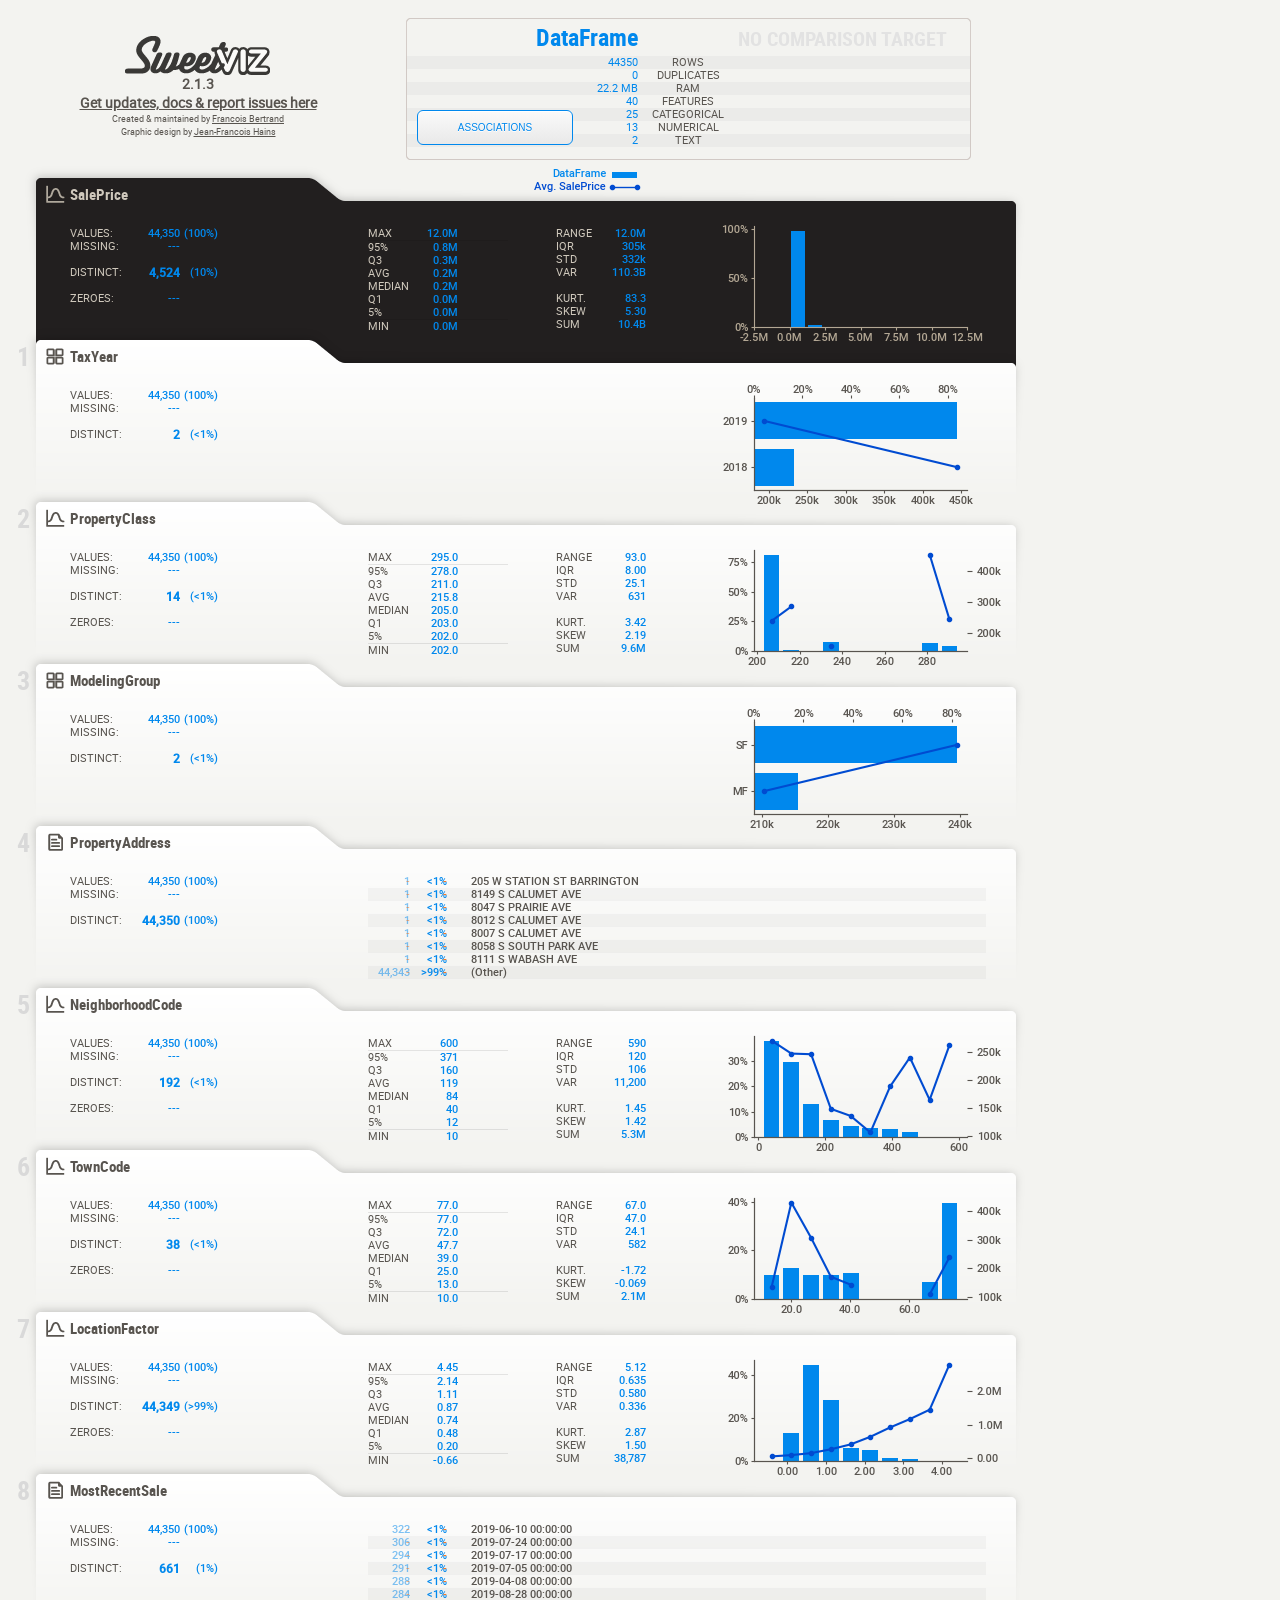
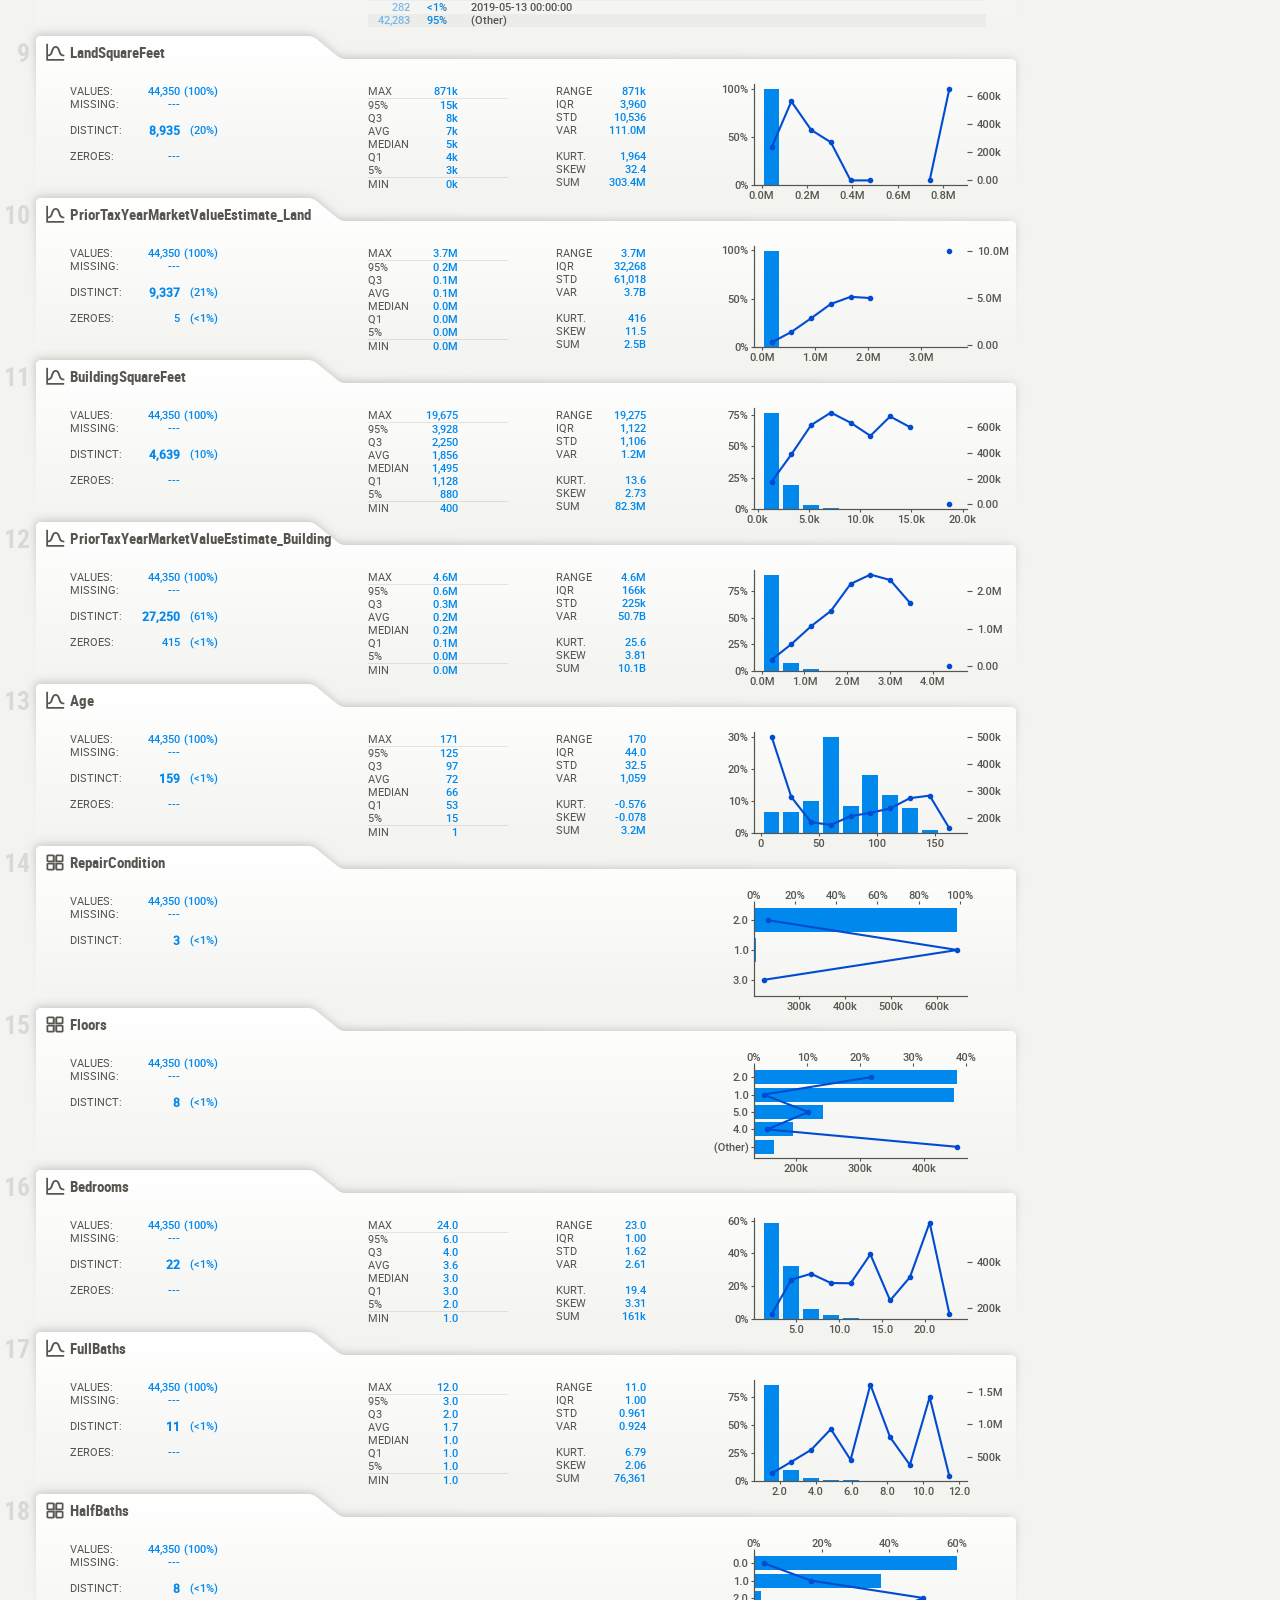
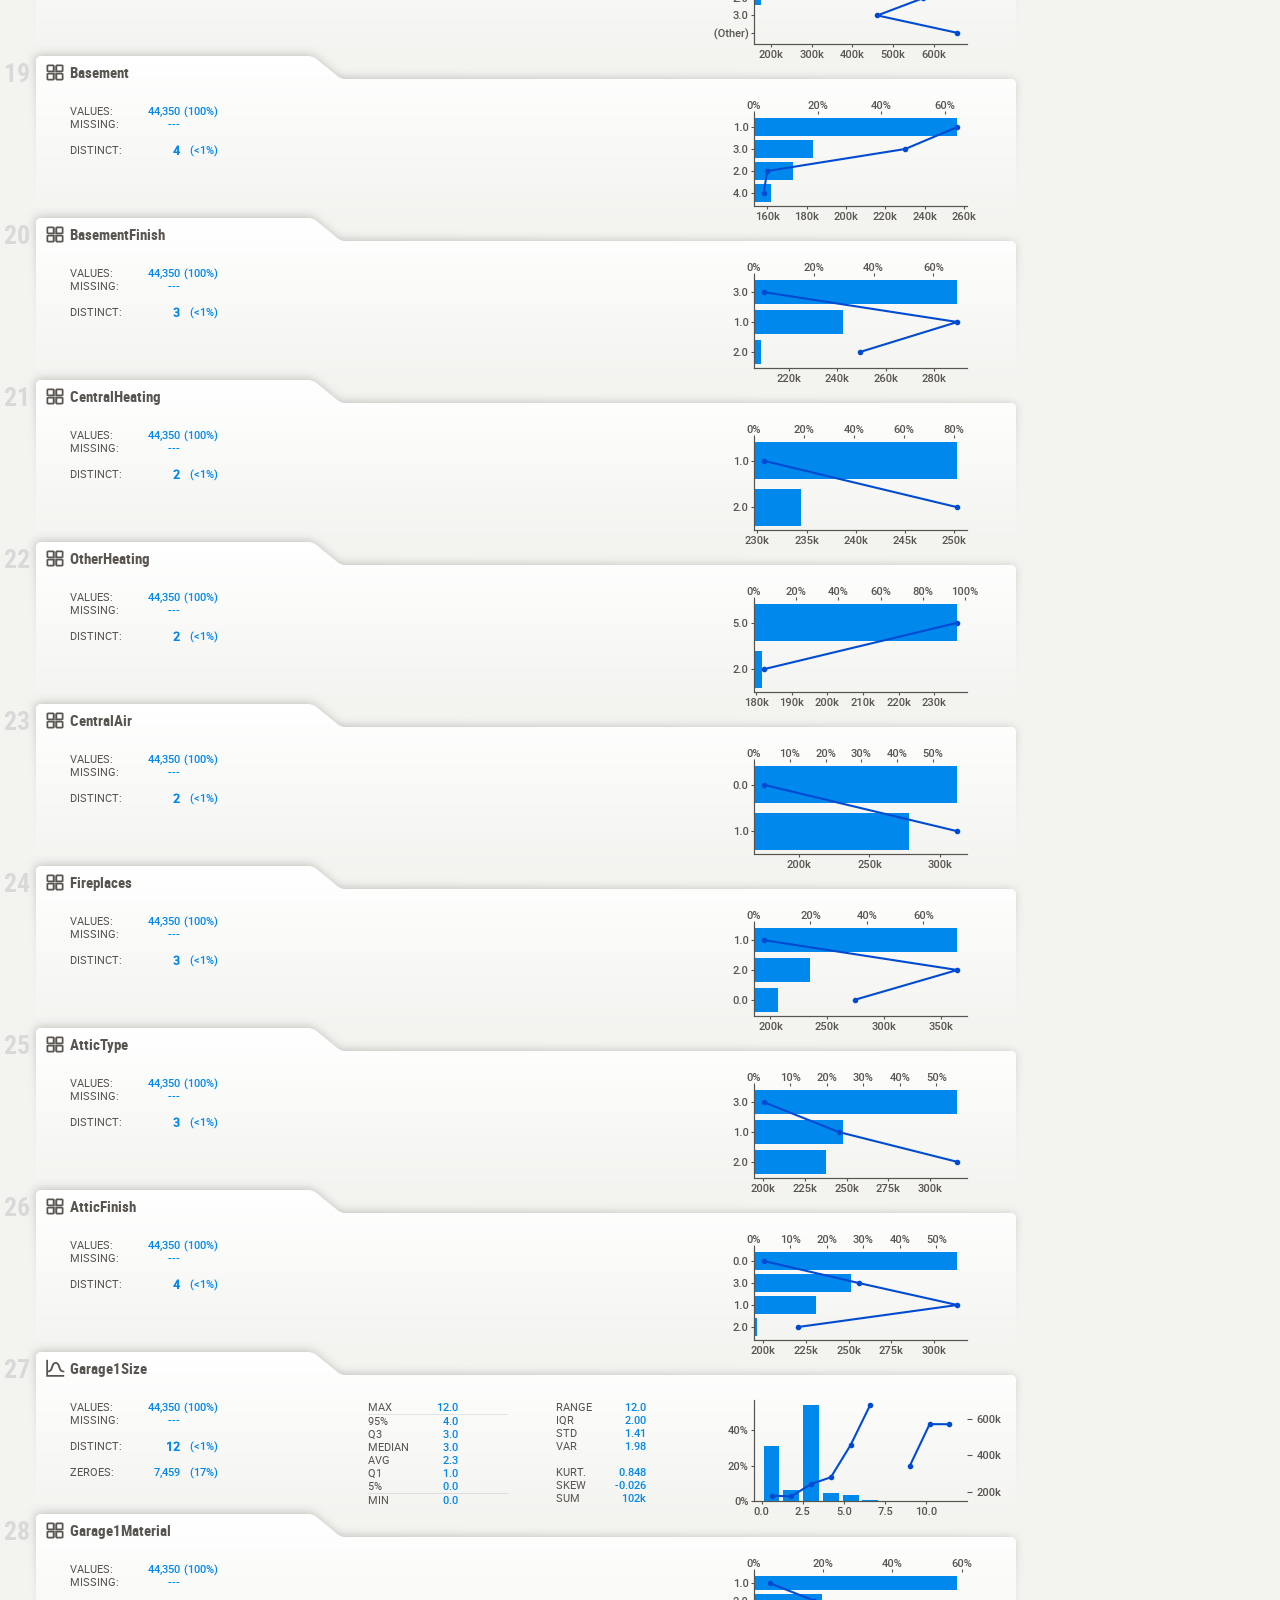
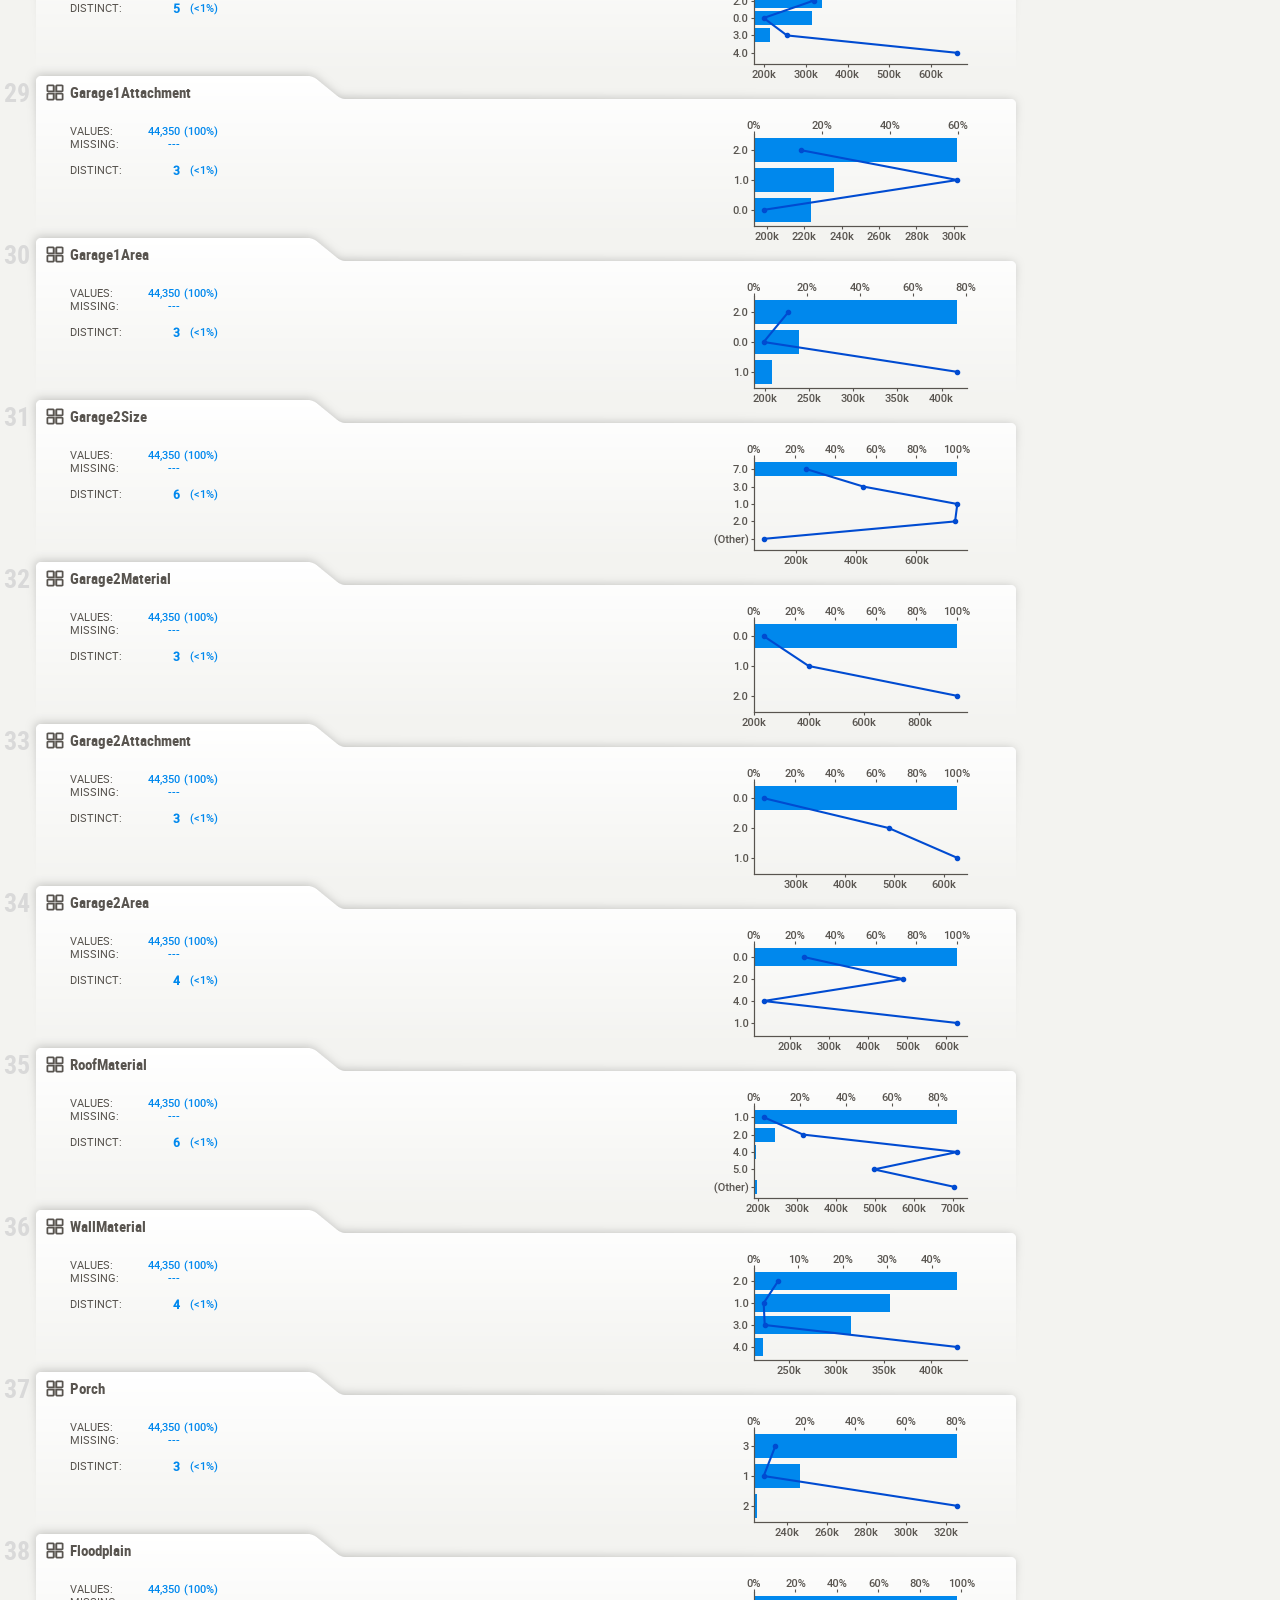
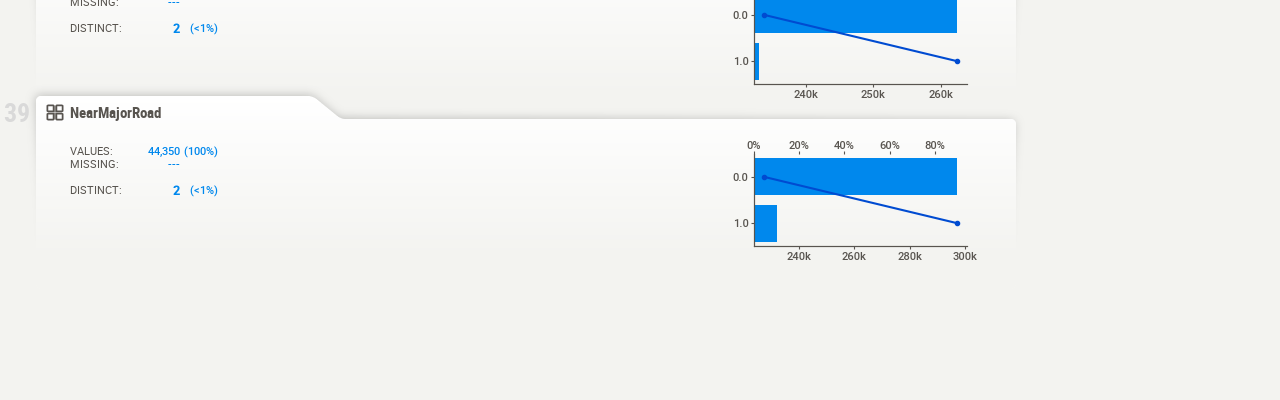
==== Features Datasets/SWEETVIZ_REPORT.html @ 15e5de9d "update" ====
<!doctype html>
<html lang="en">
<head>
    <meta charset="UTF-8">
    <link rel="icon" href="[data-uri]" type="image/x-icon" />
        <script> /*! jQuery v3.4.1 | (c) JS Foundation and other contributors | jquery.org/license */
!function(e,t){"use strict";"object"==typeof module&&"object"==typeof module.exports?module.exports=e.document?t(e,!0):function(e){if(!e.document)throw new Error("jQuery requires a window with a document");return t(e)}:t(e)}("undefined"!=typeof window?window:this,function(C,e){"use strict";var t=[],E=C.document,r=Object.getPrototypeOf,s=t.slice,g=t.concat,u=t.push,i=t.indexOf,n={},o=n.toString,v=n.hasOwnProperty,a=v.toString,l=a.call(Object),y={},m=function(e){return"function"==typeof e&&"number"!=typeof e.nodeType},x=function(e){return null!=e&&e===e.window},c={type:!0,src:!0,nonce:!0,noModule:!0};function b(e,t,n){var r,i,o=(n=n||E).createElement("script");if(o.text=e,t)for(r in c)(i=t[r]||t.getAttribute&&t.getAttribute(r))&&o.setAttribute(r,i);n.head.appendChild(o).parentNode.removeChild(o)}function w(e){return null==e?e+"":"object"==typeof e||"function"==typeof e?n[o.call(e)]||"object":typeof e}var f="3.4.1",k=function(e,t){return new k.fn.init(e,t)},p=/^[\s\uFEFF\xA0]+|[\s\uFEFF\xA0]+$/g;function d(e){var t=!!e&&"length"in e&&e.length,n=w(e);return!m(e)&&!x(e)&&("array"===n||0===t||"number"==typeof t&&0<t&&t-1 in e)}k.fn=k.prototype={jquery:f,constructor:k,length:0,toArray:function(){return s.call(this)},get:function(e){return null==e?s.call(this):e<0?this[e+this.length]:this[e]},pushStack:function(e){var t=k.merge(this.constructor(),e);return t.prevObject=this,t},each:function(e){return k.each(this,e)},map:function(n){return this.pushStack(k.map(this,function(e,t){return n.call(e,t,e)}))},slice:function(){return this.pushStack(s.apply(this,arguments))},first:function(){return this.eq(0)},last:function(){return this.eq(-1)},eq:function(e){var t=this.length,n=+e+(e<0?t:0);return this.pushStack(0<=n&&n<t?[this[n]]:[])},end:function(){return this.prevObject||this.constructor()},push:u,sort:t.sort,splice:t.splice},k.extend=k.fn.extend=function(){var e,t,n,r,i,o,a=arguments[0]||{},s=1,u=arguments.length,l=!1;for("boolean"==typeof a&&(l=a,a=arguments[s]||{},s++),"object"==typeof a||m(a)||(a={}),s===u&&(a=this,s--);s<u;s++)if(null!=(e=arguments[s]))for(t in e)r=e[t],"__proto__"!==t&&a!==r&&(l&&r&&(k.isPlainObject(r)||(i=Array.isArray(r)))?(n=a[t],o=i&&!Array.isArray(n)?[]:i||k.isPlainObject(n)?n:{},i=!1,a[t]=k.extend(l,o,r)):void 0!==r&&(a[t]=r));return a},k.extend({expando:"jQuery"+(f+Math.random()).replace(/\D/g,""),isReady:!0,error:function(e){throw new Error(e)},noop:function(){},isPlainObject:function(e){var t,n;return!(!e||"[object Object]"!==o.call(e))&&(!(t=r(e))||"function"==typeof(n=v.call(t,"constructor")&&t.constructor)&&a.call(n)===l)},isEmptyObject:function(e){var t;for(t in e)return!1;return!0},globalEval:function(e,t){b(e,{nonce:t&&t.nonce})},each:function(e,t){var n,r=0;if(d(e)){for(n=e.length;r<n;r++)if(!1===t.call(e[r],r,e[r]))break}else for(r in e)if(!1===t.call(e[r],r,e[r]))break;return e},trim:function(e){return null==e?"":(e+"").replace(p,"")},makeArray:function(e,t){var n=t||[];return null!=e&&(d(Object(e))?k.merge(n,"string"==typeof e?[e]:e):u.call(n,e)),n},inArray:function(e,t,n){return null==t?-1:i.call(t,e,n)},merge:function(e,t){for(var n=+t.length,r=0,i=e.length;r<n;r++)e[i++]=t[r];return e.length=i,e},grep:function(e,t,n){for(var r=[],i=0,o=e.length,a=!n;i<o;i++)!t(e[i],i)!==a&&r.push(e[i]);return r},map:function(e,t,n){var r,i,o=0,a=[];if(d(e))for(r=e.length;o<r;o++)null!=(i=t(e[o],o,n))&&a.push(i);else for(o in e)null!=(i=t(e[o],o,n))&&a.push(i);return g.apply([],a)},guid:1,support:y}),"function"==typeof Symbol&&(k.fn[Symbol.iterator]=t[Symbol.iterator]),k.each("Boolean Number String Function Array Date RegExp Object Error Symbol".split(" "),function(e,t){n["[object "+t+"]"]=t.toLowerCase()});var h=function(n){var e,d,b,o,i,h,f,g,w,u,l,T,C,a,E,v,s,c,y,k="sizzle"+1*new Date,m=n.document,S=0,r=0,p=ue(),x=ue(),N=ue(),A=ue(),D=function(e,t){return e===t&&(l=!0),0},j={}.hasOwnProperty,t=[],q=t.pop,L=t.push,H=t.push,O=t.slice,P=function(e,t){for(var n=0,r=e.length;n<r;n++)if(e[n]===t)return n;return-1},R="checked|selected|async|autofocus|autoplay|controls|defer|disabled|hidden|ismap|loop|multiple|open|readonly|required|scoped",M="[\\x20\\t\\r\\n\\f]",I="(?:\\\\.|[\\w-]|[^\0-\\xa0])+",W="\\["+M+"*("+I+")(?:"+M+"*([*^$|!~]?=)"+M+"*(?:'((?:\\\\.|[^\\\\'])*)'|\"((?:\\\\.|[^\\\\\"])*)\"|("+I+"))|)"+M+"*\\]",$=":("+I+")(?:\\((('((?:\\\\.|[^\\\\'])*)'|\"((?:\\\\.|[^\\\\\"])*)\")|((?:\\\\.|[^\\\\()[\\]]|"+W+")*)|.*)\\)|)",F=new RegExp(M+"+","g"),B=new RegExp("^"+M+"+|((?:^|[^\\\\])(?:\\\\.)*)"+M+"+$","g"),_=new RegExp("^"+M+"*,"+M+"*"),z=new RegExp("^"+M+"*([>+~]|"+M+")"+M+"*"),U=new RegExp(M+"|>"),X=new RegExp($),V=new RegExp("^"+I+"$"),G={ID:new RegExp("^#("+I+")"),CLASS:new RegExp("^\\.("+I+")"),TAG:new RegExp("^("+I+"|[*])"),ATTR:new RegExp("^"+W),PSEUDO:new RegExp("^"+$),CHILD:new RegExp("^:(only|first|last|nth|nth-last)-(child|of-type)(?:\\("+M+"*(even|odd|(([+-]|)(\\d*)n|)"+M+"*(?:([+-]|)"+M+"*(\\d+)|))"+M+"*\\)|)","i"),bool:new RegExp("^(?:"+R+")$","i"),needsContext:new RegExp("^"+M+"*[>+~]|:(even|odd|eq|gt|lt|nth|first|last)(?:\\("+M+"*((?:-\\d)?\\d*)"+M+"*\\)|)(?=[^-]|$)","i")},Y=/HTML$/i,Q=/^(?:input|select|textarea|button)$/i,J=/^h\d$/i,K=/^[^{]+\{\s*\[native \w/,Z=/^(?:#([\w-]+)|(\w+)|\.([\w-]+))$/,ee=/[+~]/,te=new RegExp("\\\\([\\da-f]{1,6}"+M+"?|("+M+")|.)","ig"),ne=function(e,t,n){var r="0x"+t-65536;return r!=r||n?t:r<0?String.fromCharCode(r+65536):String.fromCharCode(r>>10|55296,1023&r|56320)},re=/([\0-\x1f\x7f]|^-?\d)|^-$|[^\0-\x1f\x7f-\uFFFF\w-]/g,ie=function(e,t){return t?"\0"===e?"\ufffd":e.slice(0,-1)+"\\"+e.charCodeAt(e.length-1).toString(16)+" ":"\\"+e},oe=function(){T()},ae=be(function(e){return!0===e.disabled&&"fieldset"===e.nodeName.toLowerCase()},{dir:"parentNode",next:"legend"});try{H.apply(t=O.call(m.childNodes),m.childNodes),t[m.childNodes.length].nodeType}catch(e){H={apply:t.length?function(e,t){L.apply(e,O.call(t))}:function(e,t){var n=e.length,r=0;while(e[n++]=t[r++]);e.length=n-1}}}function se(t,e,n,r){var i,o,a,s,u,l,c,f=e&&e.ownerDocument,p=e?e.nodeType:9;if(n=n||[],"string"!=typeof t||!t||1!==p&&9!==p&&11!==p)return n;if(!r&&((e?e.ownerDocument||e:m)!==C&&T(e),e=e||C,E)){if(11!==p&&(u=Z.exec(t)))if(i=u[1]){if(9===p){if(!(a=e.getElementById(i)))return n;if(a.id===i)return n.push(a),n}else if(f&&(a=f.getElementById(i))&&y(e,a)&&a.id===i)return n.push(a),n}else{if(u[2])return H.apply(n,e.getElementsByTagName(t)),n;if((i=u[3])&&d.getElementsByClassName&&e.getElementsByClassName)return H.apply(n,e.getElementsByClassName(i)),n}if(d.qsa&&!A[t+" "]&&(!v||!v.test(t))&&(1!==p||"object"!==e.nodeName.toLowerCase())){if(c=t,f=e,1===p&&U.test(t)){(s=e.getAttribute("id"))?s=s.replace(re,ie):e.setAttribute("id",s=k),o=(l=h(t)).length;while(o--)l[o]="#"+s+" "+xe(l[o]);c=l.join(","),f=ee.test(t)&&ye(e.parentNode)||e}try{return H.apply(n,f.querySelectorAll(c)),n}catch(e){A(t,!0)}finally{s===k&&e.removeAttribute("id")}}}return g(t.replace(B,"$1"),e,n,r)}function ue(){var r=[];return function e(t,n){return r.push(t+" ")>b.cacheLength&&delete e[r.shift()],e[t+" "]=n}}function le(e){return e[k]=!0,e}function ce(e){var t=C.createElement("fieldset");try{return!!e(t)}catch(e){return!1}finally{t.parentNode&&t.parentNode.removeChild(t),t=null}}function fe(e,t){var n=e.split("|"),r=n.length;while(r--)b.attrHandle[n[r]]=t}function pe(e,t){var n=t&&e,r=n&&1===e.nodeType&&1===t.nodeType&&e.sourceIndex-t.sourceIndex;if(r)return r;if(n)while(n=n.nextSibling)if(n===t)return-1;return e?1:-1}function de(t){return function(e){return"input"===e.nodeName.toLowerCase()&&e.type===t}}function he(n){return function(e){var t=e.nodeName.toLowerCase();return("input"===t||"button"===t)&&e.type===n}}function ge(t){return function(e){return"form"in e?e.parentNode&&!1===e.disabled?"label"in e?"label"in e.parentNode?e.parentNode.disabled===t:e.disabled===t:e.isDisabled===t||e.isDisabled!==!t&&ae(e)===t:e.disabled===t:"label"in e&&e.disabled===t}}function ve(a){return le(function(o){return o=+o,le(function(e,t){var n,r=a([],e.length,o),i=r.length;while(i--)e[n=r[i]]&&(e[n]=!(t[n]=e[n]))})})}function ye(e){return e&&"undefined"!=typeof e.getElementsByTagName&&e}for(e in d=se.support={},i=se.isXML=function(e){var t=e.namespaceURI,n=(e.ownerDocument||e).documentElement;return!Y.test(t||n&&n.nodeName||"HTML")},T=se.setDocument=function(e){var t,n,r=e?e.ownerDocument||e:m;return r!==C&&9===r.nodeType&&r.documentElement&&(a=(C=r).documentElement,E=!i(C),m!==C&&(n=C.defaultView)&&n.top!==n&&(n.addEventListener?n.addEventListener("unload",oe,!1):n.attachEvent&&n.attachEvent("onunload",oe)),d.attributes=ce(function(e){return e.className="i",!e.getAttribute("className")}),d.getElementsByTagName=ce(function(e){return e.appendChild(C.createComment("")),!e.getElementsByTagName("*").length}),d.getElementsByClassName=K.test(C.getElementsByClassName),d.getById=ce(function(e){return a.appendChild(e).id=k,!C.getElementsByName||!C.getElementsByName(k).length}),d.getById?(b.filter.ID=function(e){var t=e.replace(te,ne);return function(e){return e.getAttribute("id")===t}},b.find.ID=function(e,t){if("undefined"!=typeof t.getElementById&&E){var n=t.getElementById(e);return n?[n]:[]}}):(b.filter.ID=function(e){var n=e.replace(te,ne);return function(e){var t="undefined"!=typeof e.getAttributeNode&&e.getAttributeNode("id");return t&&t.value===n}},b.find.ID=function(e,t){if("undefined"!=typeof t.getElementById&&E){var n,r,i,o=t.getElementById(e);if(o){if((n=o.getAttributeNode("id"))&&n.value===e)return[o];i=t.getElementsByName(e),r=0;while(o=i[r++])if((n=o.getAttributeNode("id"))&&n.value===e)return[o]}return[]}}),b.find.TAG=d.getElementsByTagName?function(e,t){return"undefined"!=typeof t.getElementsByTagName?t.getElementsByTagName(e):d.qsa?t.querySelectorAll(e):void 0}:function(e,t){var n,r=[],i=0,o=t.getElementsByTagName(e);if("*"===e){while(n=o[i++])1===n.nodeType&&r.push(n);return r}return o},b.find.CLASS=d.getElementsByClassName&&function(e,t){if("undefined"!=typeof t.getElementsByClassName&&E)return t.getElementsByClassName(e)},s=[],v=[],(d.qsa=K.test(C.querySelectorAll))&&(ce(function(e){a.appendChild(e).innerHTML="<a id='"+k+"'></a><select id='"+k+"-\r\\' msallowcapture=''><option selected=''></option></select>",e.querySelectorAll("[msallowcapture^='']").length&&v.push("[*^$]="+M+"*(?:''|\"\")"),e.querySelectorAll("[selected]").length||v.push("\\["+M+"*(?:value|"+R+")"),e.querySelectorAll("[id~="+k+"-]").length||v.push("~="),e.querySelectorAll(":checked").length||v.push(":checked"),e.querySelectorAll("a#"+k+"+*").length||v.push(".#.+[+~]")}),ce(function(e){e.innerHTML="<a href='' disabled='disabled'></a><select disabled='disabled'><option/></select>";var t=C.createElement("input");t.setAttribute("type","hidden"),e.appendChild(t).setAttribute("name","D"),e.querySelectorAll("[name=d]").length&&v.push("name"+M+"*[*^$|!~]?="),2!==e.querySelectorAll(":enabled").length&&v.push(":enabled",":disabled"),a.appendChild(e).disabled=!0,2!==e.querySelectorAll(":disabled").length&&v.push(":enabled",":disabled"),e.querySelectorAll("*,:x"),v.push(",.*:")})),(d.matchesSelector=K.test(c=a.matches||a.webkitMatchesSelector||a.mozMatchesSelector||a.oMatchesSelector||a.msMatchesSelector))&&ce(function(e){d.disconnectedMatch=c.call(e,"*"),c.call(e,"[s!='']:x"),s.push("!=",$)}),v=v.length&&new RegExp(v.join("|")),s=s.length&&new RegExp(s.join("|")),t=K.test(a.compareDocumentPosition),y=t||K.test(a.contains)?function(e,t){var n=9===e.nodeType?e.documentElement:e,r=t&&t.parentNode;return e===r||!(!r||1!==r.nodeType||!(n.contains?n.contains(r):e.compareDocumentPosition&&16&e.compareDocumentPosition(r)))}:function(e,t){if(t)while(t=t.parentNode)if(t===e)return!0;return!1},D=t?function(e,t){if(e===t)return l=!0,0;var n=!e.compareDocumentPosition-!t.compareDocumentPosition;return n||(1&(n=(e.ownerDocument||e)===(t.ownerDocument||t)?e.compareDocumentPosition(t):1)||!d.sortDetached&&t.compareDocumentPosition(e)===n?e===C||e.ownerDocument===m&&y(m,e)?-1:t===C||t.ownerDocument===m&&y(m,t)?1:u?P(u,e)-P(u,t):0:4&n?-1:1)}:function(e,t){if(e===t)return l=!0,0;var n,r=0,i=e.parentNode,o=t.parentNode,a=[e],s=[t];if(!i||!o)return e===C?-1:t===C?1:i?-1:o?1:u?P(u,e)-P(u,t):0;if(i===o)return pe(e,t);n=e;while(n=n.parentNode)a.unshift(n);n=t;while(n=n.parentNode)s.unshift(n);while(a[r]===s[r])r++;return r?pe(a[r],s[r]):a[r]===m?-1:s[r]===m?1:0}),C},se.matches=function(e,t){return se(e,null,null,t)},se.matchesSelector=function(e,t){if((e.ownerDocument||e)!==C&&T(e),d.matchesSelector&&E&&!A[t+" "]&&(!s||!s.test(t))&&(!v||!v.test(t)))try{var n=c.call(e,t);if(n||d.disconnectedMatch||e.document&&11!==e.document.nodeType)return n}catch(e){A(t,!0)}return 0<se(t,C,null,[e]).length},se.contains=function(e,t){return(e.ownerDocument||e)!==C&&T(e),y(e,t)},se.attr=function(e,t){(e.ownerDocument||e)!==C&&T(e);var n=b.attrHandle[t.toLowerCase()],r=n&&j.call(b.attrHandle,t.toLowerCase())?n(e,t,!E):void 0;return void 0!==r?r:d.attributes||!E?e.getAttribute(t):(r=e.getAttributeNode(t))&&r.specified?r.value:null},se.escape=function(e){return(e+"").replace(re,ie)},se.error=function(e){throw new Error("Syntax error, unrecognized expression: "+e)},se.uniqueSort=function(e){var t,n=[],r=0,i=0;if(l=!d.detectDuplicates,u=!d.sortStable&&e.slice(0),e.sort(D),l){while(t=e[i++])t===e[i]&&(r=n.push(i));while(r--)e.splice(n[r],1)}return u=null,e},o=se.getText=function(e){var t,n="",r=0,i=e.nodeType;if(i){if(1===i||9===i||11===i){if("string"==typeof e.textContent)return e.textContent;for(e=e.firstChild;e;e=e.nextSibling)n+=o(e)}else if(3===i||4===i)return e.nodeValue}else while(t=e[r++])n+=o(t);return n},(b=se.selectors={cacheLength:50,createPseudo:le,match:G,attrHandle:{},find:{},relative:{">":{dir:"parentNode",first:!0}," ":{dir:"parentNode"},"+":{dir:"previousSibling",first:!0},"~":{dir:"previousSibling"}},preFilter:{ATTR:function(e){return e[1]=e[1].replace(te,ne),e[3]=(e[3]||e[4]||e[5]||"").replace(te,ne),"~="===e[2]&&(e[3]=" "+e[3]+" "),e.slice(0,4)},CHILD:function(e){return e[1]=e[1].toLowerCase(),"nth"===e[1].slice(0,3)?(e[3]||se.error(e[0]),e[4]=+(e[4]?e[5]+(e[6]||1):2*("even"===e[3]||"odd"===e[3])),e[5]=+(e[7]+e[8]||"odd"===e[3])):e[3]&&se.error(e[0]),e},PSEUDO:function(e){var t,n=!e[6]&&e[2];return G.CHILD.test(e[0])?null:(e[3]?e[2]=e[4]||e[5]||"":n&&X.test(n)&&(t=h(n,!0))&&(t=n.indexOf(")",n.length-t)-n.length)&&(e[0]=e[0].slice(0,t),e[2]=n.slice(0,t)),e.slice(0,3))}},filter:{TAG:function(e){var t=e.replace(te,ne).toLowerCase();return"*"===e?function(){return!0}:function(e){return e.nodeName&&e.nodeName.toLowerCase()===t}},CLASS:function(e){var t=p[e+" "];return t||(t=new RegExp("(^|"+M+")"+e+"("+M+"|$)"))&&p(e,function(e){return t.test("string"==typeof e.className&&e.className||"undefined"!=typeof e.getAttribute&&e.getAttribute("class")||"")})},ATTR:function(n,r,i){return function(e){var t=se.attr(e,n);return null==t?"!="===r:!r||(t+="","="===r?t===i:"!="===r?t!==i:"^="===r?i&&0===t.indexOf(i):"*="===r?i&&-1<t.indexOf(i):"$="===r?i&&t.slice(-i.length)===i:"~="===r?-1<(" "+t.replace(F," ")+" ").indexOf(i):"|="===r&&(t===i||t.slice(0,i.length+1)===i+"-"))}},CHILD:function(h,e,t,g,v){var y="nth"!==h.slice(0,3),m="last"!==h.slice(-4),x="of-type"===e;return 1===g&&0===v?function(e){return!!e.parentNode}:function(e,t,n){var r,i,o,a,s,u,l=y!==m?"nextSibling":"previousSibling",c=e.parentNode,f=x&&e.nodeName.toLowerCase(),p=!n&&!x,d=!1;if(c){if(y){while(l){a=e;while(a=a[l])if(x?a.nodeName.toLowerCase()===f:1===a.nodeType)return!1;u=l="only"===h&&!u&&"nextSibling"}return!0}if(u=[m?c.firstChild:c.lastChild],m&&p){d=(s=(r=(i=(o=(a=c)[k]||(a[k]={}))[a.uniqueID]||(o[a.uniqueID]={}))[h]||[])[0]===S&&r[1])&&r[2],a=s&&c.childNodes[s];while(a=++s&&a&&a[l]||(d=s=0)||u.pop())if(1===a.nodeType&&++d&&a===e){i[h]=[S,s,d];break}}else if(p&&(d=s=(r=(i=(o=(a=e)[k]||(a[k]={}))[a.uniqueID]||(o[a.uniqueID]={}))[h]||[])[0]===S&&r[1]),!1===d)while(a=++s&&a&&a[l]||(d=s=0)||u.pop())if((x?a.nodeName.toLowerCase()===f:1===a.nodeType)&&++d&&(p&&((i=(o=a[k]||(a[k]={}))[a.uniqueID]||(o[a.uniqueID]={}))[h]=[S,d]),a===e))break;return(d-=v)===g||d%g==0&&0<=d/g}}},PSEUDO:function(e,o){var t,a=b.pseudos[e]||b.setFilters[e.toLowerCase()]||se.error("unsupported pseudo: "+e);return a[k]?a(o):1<a.length?(t=[e,e,"",o],b.setFilters.hasOwnProperty(e.toLowerCase())?le(function(e,t){var n,r=a(e,o),i=r.length;while(i--)e[n=P(e,r[i])]=!(t[n]=r[i])}):function(e){return a(e,0,t)}):a}},pseudos:{not:le(function(e){var r=[],i=[],s=f(e.replace(B,"$1"));return s[k]?le(function(e,t,n,r){var i,o=s(e,null,r,[]),a=e.length;while(a--)(i=o[a])&&(e[a]=!(t[a]=i))}):function(e,t,n){return r[0]=e,s(r,null,n,i),r[0]=null,!i.pop()}}),has:le(function(t){return function(e){return 0<se(t,e).length}}),contains:le(function(t){return t=t.replace(te,ne),function(e){return-1<(e.textContent||o(e)).indexOf(t)}}),lang:le(function(n){return V.test(n||"")||se.error("unsupported lang: "+n),n=n.replace(te,ne).toLowerCase(),function(e){var t;do{if(t=E?e.lang:e.getAttribute("xml:lang")||e.getAttribute("lang"))return(t=t.toLowerCase())===n||0===t.indexOf(n+"-")}while((e=e.parentNode)&&1===e.nodeType);return!1}}),target:function(e){var t=n.location&&n.location.hash;return t&&t.slice(1)===e.id},root:function(e){return e===a},focus:function(e){return e===C.activeElement&&(!C.hasFocus||C.hasFocus())&&!!(e.type||e.href||~e.tabIndex)},enabled:ge(!1),disabled:ge(!0),checked:function(e){var t=e.nodeName.toLowerCase();return"input"===t&&!!e.checked||"option"===t&&!!e.selected},selected:function(e){return e.parentNode&&e.parentNode.selectedIndex,!0===e.selected},empty:function(e){for(e=e.firstChild;e;e=e.nextSibling)if(e.nodeType<6)return!1;return!0},parent:function(e){return!b.pseudos.empty(e)},header:function(e){return J.test(e.nodeName)},input:function(e){return Q.test(e.nodeName)},button:function(e){var t=e.nodeName.toLowerCase();return"input"===t&&"button"===e.type||"button"===t},text:function(e){var t;return"input"===e.nodeName.toLowerCase()&&"text"===e.type&&(null==(t=e.getAttribute("type"))||"text"===t.toLowerCase())},first:ve(function(){return[0]}),last:ve(function(e,t){return[t-1]}),eq:ve(function(e,t,n){return[n<0?n+t:n]}),even:ve(function(e,t){for(var n=0;n<t;n+=2)e.push(n);return e}),odd:ve(function(e,t){for(var n=1;n<t;n+=2)e.push(n);return e}),lt:ve(function(e,t,n){for(var r=n<0?n+t:t<n?t:n;0<=--r;)e.push(r);return e}),gt:ve(function(e,t,n){for(var r=n<0?n+t:n;++r<t;)e.push(r);return e})}}).pseudos.nth=b.pseudos.eq,{radio:!0,checkbox:!0,file:!0,password:!0,image:!0})b.pseudos[e]=de(e);for(e in{submit:!0,reset:!0})b.pseudos[e]=he(e);function me(){}function xe(e){for(var t=0,n=e.length,r="";t<n;t++)r+=e[t].value;return r}function be(s,e,t){var u=e.dir,l=e.next,c=l||u,f=t&&"parentNode"===c,p=r++;return e.first?function(e,t,n){while(e=e[u])if(1===e.nodeType||f)return s(e,t,n);return!1}:function(e,t,n){var r,i,o,a=[S,p];if(n){while(e=e[u])if((1===e.nodeType||f)&&s(e,t,n))return!0}else while(e=e[u])if(1===e.nodeType||f)if(i=(o=e[k]||(e[k]={}))[e.uniqueID]||(o[e.uniqueID]={}),l&&l===e.nodeName.toLowerCase())e=e[u]||e;else{if((r=i[c])&&r[0]===S&&r[1]===p)return a[2]=r[2];if((i[c]=a)[2]=s(e,t,n))return!0}return!1}}function we(i){return 1<i.length?function(e,t,n){var r=i.length;while(r--)if(!i[r](e,t,n))return!1;return!0}:i[0]}function Te(e,t,n,r,i){for(var o,a=[],s=0,u=e.length,l=null!=t;s<u;s++)(o=e[s])&&(n&&!n(o,r,i)||(a.push(o),l&&t.push(s)));return a}function Ce(d,h,g,v,y,e){return v&&!v[k]&&(v=Ce(v)),y&&!y[k]&&(y=Ce(y,e)),le(function(e,t,n,r){var i,o,a,s=[],u=[],l=t.length,c=e||function(e,t,n){for(var r=0,i=t.length;r<i;r++)se(e,t[r],n);return n}(h||"*",n.nodeType?[n]:n,[]),f=!d||!e&&h?c:Te(c,s,d,n,r),p=g?y||(e?d:l||v)?[]:t:f;if(g&&g(f,p,n,r),v){i=Te(p,u),v(i,[],n,r),o=i.length;while(o--)(a=i[o])&&(p[u[o]]=!(f[u[o]]=a))}if(e){if(y||d){if(y){i=[],o=p.length;while(o--)(a=p[o])&&i.push(f[o]=a);y(null,p=[],i,r)}o=p.length;while(o--)(a=p[o])&&-1<(i=y?P(e,a):s[o])&&(e[i]=!(t[i]=a))}}else p=Te(p===t?p.splice(l,p.length):p),y?y(null,t,p,r):H.apply(t,p)})}function Ee(e){for(var i,t,n,r=e.length,o=b.relative[e[0].type],a=o||b.relative[" "],s=o?1:0,u=be(function(e){return e===i},a,!0),l=be(function(e){return-1<P(i,e)},a,!0),c=[function(e,t,n){var r=!o&&(n||t!==w)||((i=t).nodeType?u(e,t,n):l(e,t,n));return i=null,r}];s<r;s++)if(t=b.relative[e[s].type])c=[be(we(c),t)];else{if((t=b.filter[e[s].type].apply(null,e[s].matches))[k]){for(n=++s;n<r;n++)if(b.relative[e[n].type])break;return Ce(1<s&&we(c),1<s&&xe(e.slice(0,s-1).concat({value:" "===e[s-2].type?"*":""})).replace(B,"$1"),t,s<n&&Ee(e.slice(s,n)),n<r&&Ee(e=e.slice(n)),n<r&&xe(e))}c.push(t)}return we(c)}return me.prototype=b.filters=b.pseudos,b.setFilters=new me,h=se.tokenize=function(e,t){var n,r,i,o,a,s,u,l=x[e+" "];if(l)return t?0:l.slice(0);a=e,s=[],u=b.preFilter;while(a){for(o in n&&!(r=_.exec(a))||(r&&(a=a.slice(r[0].length)||a),s.push(i=[])),n=!1,(r=z.exec(a))&&(n=r.shift(),i.push({value:n,type:r[0].replace(B," ")}),a=a.slice(n.length)),b.filter)!(r=G[o].exec(a))||u[o]&&!(r=u[o](r))||(n=r.shift(),i.push({value:n,type:o,matches:r}),a=a.slice(n.length));if(!n)break}return t?a.length:a?se.error(e):x(e,s).slice(0)},f=se.compile=function(e,t){var n,v,y,m,x,r,i=[],o=[],a=N[e+" "];if(!a){t||(t=h(e)),n=t.length;while(n--)(a=Ee(t[n]))[k]?i.push(a):o.push(a);(a=N(e,(v=o,m=0<(y=i).length,x=0<v.length,r=function(e,t,n,r,i){var o,a,s,u=0,l="0",c=e&&[],f=[],p=w,d=e||x&&b.find.TAG("*",i),h=S+=null==p?1:Math.random()||.1,g=d.length;for(i&&(w=t===C||t||i);l!==g&&null!=(o=d[l]);l++){if(x&&o){a=0,t||o.ownerDocument===C||(T(o),n=!E);while(s=v[a++])if(s(o,t||C,n)){r.push(o);break}i&&(S=h)}m&&((o=!s&&o)&&u--,e&&c.push(o))}if(u+=l,m&&l!==u){a=0;while(s=y[a++])s(c,f,t,n);if(e){if(0<u)while(l--)c[l]||f[l]||(f[l]=q.call(r));f=Te(f)}H.apply(r,f),i&&!e&&0<f.length&&1<u+y.length&&se.uniqueSort(r)}return i&&(S=h,w=p),c},m?le(r):r))).selector=e}return a},g=se.select=function(e,t,n,r){var i,o,a,s,u,l="function"==typeof e&&e,c=!r&&h(e=l.selector||e);if(n=n||[],1===c.length){if(2<(o=c[0]=c[0].slice(0)).length&&"ID"===(a=o[0]).type&&9===t.nodeType&&E&&b.relative[o[1].type]){if(!(t=(b.find.ID(a.matches[0].replace(te,ne),t)||[])[0]))return n;l&&(t=t.parentNode),e=e.slice(o.shift().value.length)}i=G.needsContext.test(e)?0:o.length;while(i--){if(a=o[i],b.relative[s=a.type])break;if((u=b.find[s])&&(r=u(a.matches[0].replace(te,ne),ee.test(o[0].type)&&ye(t.parentNode)||t))){if(o.splice(i,1),!(e=r.length&&xe(o)))return H.apply(n,r),n;break}}}return(l||f(e,c))(r,t,!E,n,!t||ee.test(e)&&ye(t.parentNode)||t),n},d.sortStable=k.split("").sort(D).join("")===k,d.detectDuplicates=!!l,T(),d.sortDetached=ce(function(e){return 1&e.compareDocumentPosition(C.createElement("fieldset"))}),ce(function(e){return e.innerHTML="<a href='#'></a>","#"===e.firstChild.getAttribute("href")})||fe("type|href|height|width",function(e,t,n){if(!n)return e.getAttribute(t,"type"===t.toLowerCase()?1:2)}),d.attributes&&ce(function(e){return e.innerHTML="<input/>",e.firstChild.setAttribute("value",""),""===e.firstChild.getAttribute("value")})||fe("value",function(e,t,n){if(!n&&"input"===e.nodeName.toLowerCase())return e.defaultValue}),ce(function(e){return null==e.getAttribute("disabled")})||fe(R,function(e,t,n){var r;if(!n)return!0===e[t]?t.toLowerCase():(r=e.getAttributeNode(t))&&r.specified?r.value:null}),se}(C);k.find=h,k.expr=h.selectors,k.expr[":"]=k.expr.pseudos,k.uniqueSort=k.unique=h.uniqueSort,k.text=h.getText,k.isXMLDoc=h.isXML,k.contains=h.contains,k.escapeSelector=h.escape;var T=function(e,t,n){var r=[],i=void 0!==n;while((e=e[t])&&9!==e.nodeType)if(1===e.nodeType){if(i&&k(e).is(n))break;r.push(e)}return r},S=function(e,t){for(var n=[];e;e=e.nextSibling)1===e.nodeType&&e!==t&&n.push(e);return n},N=k.expr.match.needsContext;function A(e,t){return e.nodeName&&e.nodeName.toLowerCase()===t.toLowerCase()}var D=/^<([a-z][^\/\0>:\x20\t\r\n\f]*)[\x20\t\r\n\f]*\/?>(?:<\/\1>|)$/i;function j(e,n,r){return m(n)?k.grep(e,function(e,t){return!!n.call(e,t,e)!==r}):n.nodeType?k.grep(e,function(e){return e===n!==r}):"string"!=typeof n?k.grep(e,function(e){return-1<i.call(n,e)!==r}):k.filter(n,e,r)}k.filter=function(e,t,n){var r=t[0];return n&&(e=":not("+e+")"),1===t.length&&1===r.nodeType?k.find.matchesSelector(r,e)?[r]:[]:k.find.matches(e,k.grep(t,function(e){return 1===e.nodeType}))},k.fn.extend({find:function(e){var t,n,r=this.length,i=this;if("string"!=typeof e)return this.pushStack(k(e).filter(function(){for(t=0;t<r;t++)if(k.contains(i[t],this))return!0}));for(n=this.pushStack([]),t=0;t<r;t++)k.find(e,i[t],n);return 1<r?k.uniqueSort(n):n},filter:function(e){return this.pushStack(j(this,e||[],!1))},not:function(e){return this.pushStack(j(this,e||[],!0))},is:function(e){return!!j(this,"string"==typeof e&&N.test(e)?k(e):e||[],!1).length}});var q,L=/^(?:\s*(<[\w\W]+>)[^>]*|#([\w-]+))$/;(k.fn.init=function(e,t,n){var r,i;if(!e)return this;if(n=n||q,"string"==typeof e){if(!(r="<"===e[0]&&">"===e[e.length-1]&&3<=e.length?[null,e,null]:L.exec(e))||!r[1]&&t)return!t||t.jquery?(t||n).find(e):this.constructor(t).find(e);if(r[1]){if(t=t instanceof k?t[0]:t,k.merge(this,k.parseHTML(r[1],t&&t.nodeType?t.ownerDocument||t:E,!0)),D.test(r[1])&&k.isPlainObject(t))for(r in t)m(this[r])?this[r](t[r]):this.attr(r,t[r]);return this}return(i=E.getElementById(r[2]))&&(this[0]=i,this.length=1),this}return e.nodeType?(this[0]=e,this.length=1,this):m(e)?void 0!==n.ready?n.ready(e):e(k):k.makeArray(e,this)}).prototype=k.fn,q=k(E);var H=/^(?:parents|prev(?:Until|All))/,O={children:!0,contents:!0,next:!0,prev:!0};function P(e,t){while((e=e[t])&&1!==e.nodeType);return e}k.fn.extend({has:function(e){var t=k(e,this),n=t.length;return this.filter(function(){for(var e=0;e<n;e++)if(k.contains(this,t[e]))return!0})},closest:function(e,t){var n,r=0,i=this.length,o=[],a="string"!=typeof e&&k(e);if(!N.test(e))for(;r<i;r++)for(n=this[r];n&&n!==t;n=n.parentNode)if(n.nodeType<11&&(a?-1<a.index(n):1===n.nodeType&&k.find.matchesSelector(n,e))){o.push(n);break}return this.pushStack(1<o.length?k.uniqueSort(o):o)},index:function(e){return e?"string"==typeof e?i.call(k(e),this[0]):i.call(this,e.jquery?e[0]:e):this[0]&&this[0].parentNode?this.first().prevAll().length:-1},add:function(e,t){return this.pushStack(k.uniqueSort(k.merge(this.get(),k(e,t))))},addBack:function(e){return this.add(null==e?this.prevObject:this.prevObject.filter(e))}}),k.each({parent:function(e){var t=e.parentNode;return t&&11!==t.nodeType?t:null},parents:function(e){return T(e,"parentNode")},parentsUntil:function(e,t,n){return T(e,"parentNode",n)},next:function(e){return P(e,"nextSibling")},prev:function(e){return P(e,"previousSibling")},nextAll:function(e){return T(e,"nextSibling")},prevAll:function(e){return T(e,"previousSibling")},nextUntil:function(e,t,n){return T(e,"nextSibling",n)},prevUntil:function(e,t,n){return T(e,"previousSibling",n)},siblings:function(e){return S((e.parentNode||{}).firstChild,e)},children:function(e){return S(e.firstChild)},contents:function(e){return"undefined"!=typeof e.contentDocument?e.contentDocument:(A(e,"template")&&(e=e.content||e),k.merge([],e.childNodes))}},function(r,i){k.fn[r]=function(e,t){var n=k.map(this,i,e);return"Until"!==r.slice(-5)&&(t=e),t&&"string"==typeof t&&(n=k.filter(t,n)),1<this.length&&(O[r]||k.uniqueSort(n),H.test(r)&&n.reverse()),this.pushStack(n)}});var R=/[^\x20\t\r\n\f]+/g;function M(e){return e}function I(e){throw e}function W(e,t,n,r){var i;try{e&&m(i=e.promise)?i.call(e).done(t).fail(n):e&&m(i=e.then)?i.call(e,t,n):t.apply(void 0,[e].slice(r))}catch(e){n.apply(void 0,[e])}}k.Callbacks=function(r){var e,n;r="string"==typeof r?(e=r,n={},k.each(e.match(R)||[],function(e,t){n[t]=!0}),n):k.extend({},r);var i,t,o,a,s=[],u=[],l=-1,c=function(){for(a=a||r.once,o=i=!0;u.length;l=-1){t=u.shift();while(++l<s.length)!1===s[l].apply(t[0],t[1])&&r.stopOnFalse&&(l=s.length,t=!1)}r.memory||(t=!1),i=!1,a&&(s=t?[]:"")},f={add:function(){return s&&(t&&!i&&(l=s.length-1,u.push(t)),function n(e){k.each(e,function(e,t){m(t)?r.unique&&f.has(t)||s.push(t):t&&t.length&&"string"!==w(t)&&n(t)})}(arguments),t&&!i&&c()),this},remove:function(){return k.each(arguments,function(e,t){var n;while(-1<(n=k.inArray(t,s,n)))s.splice(n,1),n<=l&&l--}),this},has:function(e){return e?-1<k.inArray(e,s):0<s.length},empty:function(){return s&&(s=[]),this},disable:function(){return a=u=[],s=t="",this},disabled:function(){return!s},lock:function(){return a=u=[],t||i||(s=t=""),this},locked:function(){return!!a},fireWith:function(e,t){return a||(t=[e,(t=t||[]).slice?t.slice():t],u.push(t),i||c()),this},fire:function(){return f.fireWith(this,arguments),this},fired:function(){return!!o}};return f},k.extend({Deferred:function(e){var o=[["notify","progress",k.Callbacks("memory"),k.Callbacks("memory"),2],["resolve","done",k.Callbacks("once memory"),k.Callbacks("once memory"),0,"resolved"],["reject","fail",k.Callbacks("once memory"),k.Callbacks("once memory"),1,"rejected"]],i="pending",a={state:function(){return i},always:function(){return s.done(arguments).fail(arguments),this},"catch":function(e){return a.then(null,e)},pipe:function(){var i=arguments;return k.Deferred(function(r){k.each(o,function(e,t){var n=m(i[t[4]])&&i[t[4]];s[t[1]](function(){var e=n&&n.apply(this,arguments);e&&m(e.promise)?e.promise().progress(r.notify).done(r.resolve).fail(r.reject):r[t[0]+"With"](this,n?[e]:arguments)})}),i=null}).promise()},then:function(t,n,r){var u=0;function l(i,o,a,s){return function(){var n=this,r=arguments,e=function(){var e,t;if(!(i<u)){if((e=a.apply(n,r))===o.promise())throw new TypeError("Thenable self-resolution");t=e&&("object"==typeof e||"function"==typeof e)&&e.then,m(t)?s?t.call(e,l(u,o,M,s),l(u,o,I,s)):(u++,t.call(e,l(u,o,M,s),l(u,o,I,s),l(u,o,M,o.notifyWith))):(a!==M&&(n=void 0,r=[e]),(s||o.resolveWith)(n,r))}},t=s?e:function(){try{e()}catch(e){k.Deferred.exceptionHook&&k.Deferred.exceptionHook(e,t.stackTrace),u<=i+1&&(a!==I&&(n=void 0,r=[e]),o.rejectWith(n,r))}};i?t():(k.Deferred.getStackHook&&(t.stackTrace=k.Deferred.getStackHook()),C.setTimeout(t))}}return k.Deferred(function(e){o[0][3].add(l(0,e,m(r)?r:M,e.notifyWith)),o[1][3].add(l(0,e,m(t)?t:M)),o[2][3].add(l(0,e,m(n)?n:I))}).promise()},promise:function(e){return null!=e?k.extend(e,a):a}},s={};return k.each(o,function(e,t){var n=t[2],r=t[5];a[t[1]]=n.add,r&&n.add(function(){i=r},o[3-e][2].disable,o[3-e][3].disable,o[0][2].lock,o[0][3].lock),n.add(t[3].fire),s[t[0]]=function(){return s[t[0]+"With"](this===s?void 0:this,arguments),this},s[t[0]+"With"]=n.fireWith}),a.promise(s),e&&e.call(s,s),s},when:function(e){var n=arguments.length,t=n,r=Array(t),i=s.call(arguments),o=k.Deferred(),a=function(t){return function(e){r[t]=this,i[t]=1<arguments.length?s.call(arguments):e,--n||o.resolveWith(r,i)}};if(n<=1&&(W(e,o.done(a(t)).resolve,o.reject,!n),"pending"===o.state()||m(i[t]&&i[t].then)))return o.then();while(t--)W(i[t],a(t),o.reject);return o.promise()}});var $=/^(Eval|Internal|Range|Reference|Syntax|Type|URI)Error$/;k.Deferred.exceptionHook=function(e,t){C.console&&C.console.warn&&e&&$.test(e.name)&&C.console.warn("jQuery.Deferred exception: "+e.message,e.stack,t)},k.readyException=function(e){C.setTimeout(function(){throw e})};var F=k.Deferred();function B(){E.removeEventListener("DOMContentLoaded",B),C.removeEventListener("load",B),k.ready()}k.fn.ready=function(e){return F.then(e)["catch"](function(e){k.readyException(e)}),this},k.extend({isReady:!1,readyWait:1,ready:function(e){(!0===e?--k.readyWait:k.isReady)||(k.isReady=!0)!==e&&0<--k.readyWait||F.resolveWith(E,[k])}}),k.ready.then=F.then,"complete"===E.readyState||"loading"!==E.readyState&&!E.documentElement.doScroll?C.setTimeout(k.ready):(E.addEventListener("DOMContentLoaded",B),C.addEventListener("load",B));var _=function(e,t,n,r,i,o,a){var s=0,u=e.length,l=null==n;if("object"===w(n))for(s in i=!0,n)_(e,t,s,n[s],!0,o,a);else if(void 0!==r&&(i=!0,m(r)||(a=!0),l&&(a?(t.call(e,r),t=null):(l=t,t=function(e,t,n){return l.call(k(e),n)})),t))for(;s<u;s++)t(e[s],n,a?r:r.call(e[s],s,t(e[s],n)));return i?e:l?t.call(e):u?t(e[0],n):o},z=/^-ms-/,U=/-([a-z])/g;function X(e,t){return t.toUpperCase()}function V(e){return e.replace(z,"ms-").replace(U,X)}var G=function(e){return 1===e.nodeType||9===e.nodeType||!+e.nodeType};function Y(){this.expando=k.expando+Y.uid++}Y.uid=1,Y.prototype={cache:function(e){var t=e[this.expando];return t||(t={},G(e)&&(e.nodeType?e[this.expando]=t:Object.defineProperty(e,this.expando,{value:t,configurable:!0}))),t},set:function(e,t,n){var r,i=this.cache(e);if("string"==typeof t)i[V(t)]=n;else for(r in t)i[V(r)]=t[r];return i},get:function(e,t){return void 0===t?this.cache(e):e[this.expando]&&e[this.expando][V(t)]},access:function(e,t,n){return void 0===t||t&&"string"==typeof t&&void 0===n?this.get(e,t):(this.set(e,t,n),void 0!==n?n:t)},remove:function(e,t){var n,r=e[this.expando];if(void 0!==r){if(void 0!==t){n=(t=Array.isArray(t)?t.map(V):(t=V(t))in r?[t]:t.match(R)||[]).length;while(n--)delete r[t[n]]}(void 0===t||k.isEmptyObject(r))&&(e.nodeType?e[this.expando]=void 0:delete e[this.expando])}},hasData:function(e){var t=e[this.expando];return void 0!==t&&!k.isEmptyObject(t)}};var Q=new Y,J=new Y,K=/^(?:\{[\w\W]*\}|\[[\w\W]*\])$/,Z=/[A-Z]/g;function ee(e,t,n){var r,i;if(void 0===n&&1===e.nodeType)if(r="data-"+t.replace(Z,"-$&").toLowerCase(),"string"==typeof(n=e.getAttribute(r))){try{n="true"===(i=n)||"false"!==i&&("null"===i?null:i===+i+""?+i:K.test(i)?JSON.parse(i):i)}catch(e){}J.set(e,t,n)}else n=void 0;return n}k.extend({hasData:function(e){return J.hasData(e)||Q.hasData(e)},data:function(e,t,n){return J.access(e,t,n)},removeData:function(e,t){J.remove(e,t)},_data:function(e,t,n){return Q.access(e,t,n)},_removeData:function(e,t){Q.remove(e,t)}}),k.fn.extend({data:function(n,e){var t,r,i,o=this[0],a=o&&o.attributes;if(void 0===n){if(this.length&&(i=J.get(o),1===o.nodeType&&!Q.get(o,"hasDataAttrs"))){t=a.length;while(t--)a[t]&&0===(r=a[t].name).indexOf("data-")&&(r=V(r.slice(5)),ee(o,r,i[r]));Q.set(o,"hasDataAttrs",!0)}return i}return"object"==typeof n?this.each(function(){J.set(this,n)}):_(this,function(e){var t;if(o&&void 0===e)return void 0!==(t=J.get(o,n))?t:void 0!==(t=ee(o,n))?t:void 0;this.each(function(){J.set(this,n,e)})},null,e,1<arguments.length,null,!0)},removeData:function(e){return this.each(function(){J.remove(this,e)})}}),k.extend({queue:function(e,t,n){var r;if(e)return t=(t||"fx")+"queue",r=Q.get(e,t),n&&(!r||Array.isArray(n)?r=Q.access(e,t,k.makeArray(n)):r.push(n)),r||[]},dequeue:function(e,t){t=t||"fx";var n=k.queue(e,t),r=n.length,i=n.shift(),o=k._queueHooks(e,t);"inprogress"===i&&(i=n.shift(),r--),i&&("fx"===t&&n.unshift("inprogress"),delete o.stop,i.call(e,function(){k.dequeue(e,t)},o)),!r&&o&&o.empty.fire()},_queueHooks:function(e,t){var n=t+"queueHooks";return Q.get(e,n)||Q.access(e,n,{empty:k.Callbacks("once memory").add(function(){Q.remove(e,[t+"queue",n])})})}}),k.fn.extend({queue:function(t,n){var e=2;return"string"!=typeof t&&(n=t,t="fx",e--),arguments.length<e?k.queue(this[0],t):void 0===n?this:this.each(function(){var e=k.queue(this,t,n);k._queueHooks(this,t),"fx"===t&&"inprogress"!==e[0]&&k.dequeue(this,t)})},dequeue:function(e){return this.each(function(){k.dequeue(this,e)})},clearQueue:function(e){return this.queue(e||"fx",[])},promise:function(e,t){var n,r=1,i=k.Deferred(),o=this,a=this.length,s=function(){--r||i.resolveWith(o,[o])};"string"!=typeof e&&(t=e,e=void 0),e=e||"fx";while(a--)(n=Q.get(o[a],e+"queueHooks"))&&n.empty&&(r++,n.empty.add(s));return s(),i.promise(t)}});var te=/[+-]?(?:\d*\.|)\d+(?:[eE][+-]?\d+|)/.source,ne=new RegExp("^(?:([+-])=|)("+te+")([a-z%]*)$","i"),re=["Top","Right","Bottom","Left"],ie=E.documentElement,oe=function(e){return k.contains(e.ownerDocument,e)},ae={composed:!0};ie.getRootNode&&(oe=function(e){return k.contains(e.ownerDocument,e)||e.getRootNode(ae)===e.ownerDocument});var se=function(e,t){return"none"===(e=t||e).style.display||""===e.style.display&&oe(e)&&"none"===k.css(e,"display")},ue=function(e,t,n,r){var i,o,a={};for(o in t)a[o]=e.style[o],e.style[o]=t[o];for(o in i=n.apply(e,r||[]),t)e.style[o]=a[o];return i};function le(e,t,n,r){var i,o,a=20,s=r?function(){return r.cur()}:function(){return k.css(e,t,"")},u=s(),l=n&&n[3]||(k.cssNumber[t]?"":"px"),c=e.nodeType&&(k.cssNumber[t]||"px"!==l&&+u)&&ne.exec(k.css(e,t));if(c&&c[3]!==l){u/=2,l=l||c[3],c=+u||1;while(a--)k.style(e,t,c+l),(1-o)*(1-(o=s()/u||.5))<=0&&(a=0),c/=o;c*=2,k.style(e,t,c+l),n=n||[]}return n&&(c=+c||+u||0,i=n[1]?c+(n[1]+1)*n[2]:+n[2],r&&(r.unit=l,r.start=c,r.end=i)),i}var ce={};function fe(e,t){for(var n,r,i,o,a,s,u,l=[],c=0,f=e.length;c<f;c++)(r=e[c]).style&&(n=r.style.display,t?("none"===n&&(l[c]=Q.get(r,"display")||null,l[c]||(r.style.display="")),""===r.style.display&&se(r)&&(l[c]=(u=a=o=void 0,a=(i=r).ownerDocument,s=i.nodeName,(u=ce[s])||(o=a.body.appendChild(a.createElement(s)),u=k.css(o,"display"),o.parentNode.removeChild(o),"none"===u&&(u="block"),ce[s]=u)))):"none"!==n&&(l[c]="none",Q.set(r,"display",n)));for(c=0;c<f;c++)null!=l[c]&&(e[c].style.display=l[c]);return e}k.fn.extend({show:function(){return fe(this,!0)},hide:function(){return fe(this)},toggle:function(e){return"boolean"==typeof e?e?this.show():this.hide():this.each(function(){se(this)?k(this).show():k(this).hide()})}});var pe=/^(?:checkbox|radio)$/i,de=/<([a-z][^\/\0>\x20\t\r\n\f]*)/i,he=/^$|^module$|\/(?:java|ecma)script/i,ge={option:[1,"<select multiple='multiple'>","</select>"],thead:[1,"<table>","</table>"],col:[2,"<table><colgroup>","</colgroup></table>"],tr:[2,"<table><tbody>","</tbody></table>"],td:[3,"<table><tbody><tr>","</tr></tbody></table>"],_default:[0,"",""]};function ve(e,t){var n;return n="undefined"!=typeof e.getElementsByTagName?e.getElementsByTagName(t||"*"):"undefined"!=typeof e.querySelectorAll?e.querySelectorAll(t||"*"):[],void 0===t||t&&A(e,t)?k.merge([e],n):n}function ye(e,t){for(var n=0,r=e.length;n<r;n++)Q.set(e[n],"globalEval",!t||Q.get(t[n],"globalEval"))}ge.optgroup=ge.option,ge.tbody=ge.tfoot=ge.colgroup=ge.caption=ge.thead,ge.th=ge.td;var me,xe,be=/<|&#?\w+;/;function we(e,t,n,r,i){for(var o,a,s,u,l,c,f=t.createDocumentFragment(),p=[],d=0,h=e.length;d<h;d++)if((o=e[d])||0===o)if("object"===w(o))k.merge(p,o.nodeType?[o]:o);else if(be.test(o)){a=a||f.appendChild(t.createElement("div")),s=(de.exec(o)||["",""])[1].toLowerCase(),u=ge[s]||ge._default,a.innerHTML=u[1]+k.htmlPrefilter(o)+u[2],c=u[0];while(c--)a=a.lastChild;k.merge(p,a.childNodes),(a=f.firstChild).textContent=""}else p.push(t.createTextNode(o));f.textContent="",d=0;while(o=p[d++])if(r&&-1<k.inArray(o,r))i&&i.push(o);else if(l=oe(o),a=ve(f.appendChild(o),"script"),l&&ye(a),n){c=0;while(o=a[c++])he.test(o.type||"")&&n.push(o)}return f}me=E.createDocumentFragment().appendChild(E.createElement("div")),(xe=E.createElement("input")).setAttribute("type","radio"),xe.setAttribute("checked","checked"),xe.setAttribute("name","t"),me.appendChild(xe),y.checkClone=me.cloneNode(!0).cloneNode(!0).lastChild.checked,me.innerHTML="<textarea>x</textarea>",y.noCloneChecked=!!me.cloneNode(!0).lastChild.defaultValue;var Te=/^key/,Ce=/^(?:mouse|pointer|contextmenu|drag|drop)|click/,Ee=/^([^.]*)(?:\.(.+)|)/;function ke(){return!0}function Se(){return!1}function Ne(e,t){return e===function(){try{return E.activeElement}catch(e){}}()==("focus"===t)}function Ae(e,t,n,r,i,o){var a,s;if("object"==typeof t){for(s in"string"!=typeof n&&(r=r||n,n=void 0),t)Ae(e,s,n,r,t[s],o);return e}if(null==r&&null==i?(i=n,r=n=void 0):null==i&&("string"==typeof n?(i=r,r=void 0):(i=r,r=n,n=void 0)),!1===i)i=Se;else if(!i)return e;return 1===o&&(a=i,(i=function(e){return k().off(e),a.apply(this,arguments)}).guid=a.guid||(a.guid=k.guid++)),e.each(function(){k.event.add(this,t,i,r,n)})}function De(e,i,o){o?(Q.set(e,i,!1),k.event.add(e,i,{namespace:!1,handler:function(e){var t,n,r=Q.get(this,i);if(1&e.isTrigger&&this[i]){if(r.length)(k.event.special[i]||{}).delegateType&&e.stopPropagation();else if(r=s.call(arguments),Q.set(this,i,r),t=o(this,i),this[i](),r!==(n=Q.get(this,i))||t?Q.set(this,i,!1):n={},r!==n)return e.stopImmediatePropagation(),e.preventDefault(),n.value}else r.length&&(Q.set(this,i,{value:k.event.trigger(k.extend(r[0],k.Event.prototype),r.slice(1),this)}),e.stopImmediatePropagation())}})):void 0===Q.get(e,i)&&k.event.add(e,i,ke)}k.event={global:{},add:function(t,e,n,r,i){var o,a,s,u,l,c,f,p,d,h,g,v=Q.get(t);if(v){n.handler&&(n=(o=n).handler,i=o.selector),i&&k.find.matchesSelector(ie,i),n.guid||(n.guid=k.guid++),(u=v.events)||(u=v.events={}),(a=v.handle)||(a=v.handle=function(e){return"undefined"!=typeof k&&k.event.triggered!==e.type?k.event.dispatch.apply(t,arguments):void 0}),l=(e=(e||"").match(R)||[""]).length;while(l--)d=g=(s=Ee.exec(e[l])||[])[1],h=(s[2]||"").split(".").sort(),d&&(f=k.event.special[d]||{},d=(i?f.delegateType:f.bindType)||d,f=k.event.special[d]||{},c=k.extend({type:d,origType:g,data:r,handler:n,guid:n.guid,selector:i,needsContext:i&&k.expr.match.needsContext.test(i),namespace:h.join(".")},o),(p=u[d])||((p=u[d]=[]).delegateCount=0,f.setup&&!1!==f.setup.call(t,r,h,a)||t.addEventListener&&t.addEventListener(d,a)),f.add&&(f.add.call(t,c),c.handler.guid||(c.handler.guid=n.guid)),i?p.splice(p.delegateCount++,0,c):p.push(c),k.event.global[d]=!0)}},remove:function(e,t,n,r,i){var o,a,s,u,l,c,f,p,d,h,g,v=Q.hasData(e)&&Q.get(e);if(v&&(u=v.events)){l=(t=(t||"").match(R)||[""]).length;while(l--)if(d=g=(s=Ee.exec(t[l])||[])[1],h=(s[2]||"").split(".").sort(),d){f=k.event.special[d]||{},p=u[d=(r?f.delegateType:f.bindType)||d]||[],s=s[2]&&new RegExp("(^|\\.)"+h.join("\\.(?:.*\\.|)")+"(\\.|$)"),a=o=p.length;while(o--)c=p[o],!i&&g!==c.origType||n&&n.guid!==c.guid||s&&!s.test(c.namespace)||r&&r!==c.selector&&("**"!==r||!c.selector)||(p.splice(o,1),c.selector&&p.delegateCount--,f.remove&&f.remove.call(e,c));a&&!p.length&&(f.teardown&&!1!==f.teardown.call(e,h,v.handle)||k.removeEvent(e,d,v.handle),delete u[d])}else for(d in u)k.event.remove(e,d+t[l],n,r,!0);k.isEmptyObject(u)&&Q.remove(e,"handle events")}},dispatch:function(e){var t,n,r,i,o,a,s=k.event.fix(e),u=new Array(arguments.length),l=(Q.get(this,"events")||{})[s.type]||[],c=k.event.special[s.type]||{};for(u[0]=s,t=1;t<arguments.length;t++)u[t]=arguments[t];if(s.delegateTarget=this,!c.preDispatch||!1!==c.preDispatch.call(this,s)){a=k.event.handlers.call(this,s,l),t=0;while((i=a[t++])&&!s.isPropagationStopped()){s.currentTarget=i.elem,n=0;while((o=i.handlers[n++])&&!s.isImmediatePropagationStopped())s.rnamespace&&!1!==o.namespace&&!s.rnamespace.test(o.namespace)||(s.handleObj=o,s.data=o.data,void 0!==(r=((k.event.special[o.origType]||{}).handle||o.handler).apply(i.elem,u))&&!1===(s.result=r)&&(s.preventDefault(),s.stopPropagation()))}return c.postDispatch&&c.postDispatch.call(this,s),s.result}},handlers:function(e,t){var n,r,i,o,a,s=[],u=t.delegateCount,l=e.target;if(u&&l.nodeType&&!("click"===e.type&&1<=e.button))for(;l!==this;l=l.parentNode||this)if(1===l.nodeType&&("click"!==e.type||!0!==l.disabled)){for(o=[],a={},n=0;n<u;n++)void 0===a[i=(r=t[n]).selector+" "]&&(a[i]=r.needsContext?-1<k(i,this).index(l):k.find(i,this,null,[l]).length),a[i]&&o.push(r);o.length&&s.push({elem:l,handlers:o})}return l=this,u<t.length&&s.push({elem:l,handlers:t.slice(u)}),s},addProp:function(t,e){Object.defineProperty(k.Event.prototype,t,{enumerable:!0,configurable:!0,get:m(e)?function(){if(this.originalEvent)return e(this.originalEvent)}:function(){if(this.originalEvent)return this.originalEvent[t]},set:function(e){Object.defineProperty(this,t,{enumerable:!0,configurable:!0,writable:!0,value:e})}})},fix:function(e){return e[k.expando]?e:new k.Event(e)},special:{load:{noBubble:!0},click:{setup:function(e){var t=this||e;return pe.test(t.type)&&t.click&&A(t,"input")&&De(t,"click",ke),!1},trigger:function(e){var t=this||e;return pe.test(t.type)&&t.click&&A(t,"input")&&De(t,"click"),!0},_default:function(e){var t=e.target;return pe.test(t.type)&&t.click&&A(t,"input")&&Q.get(t,"click")||A(t,"a")}},beforeunload:{postDispatch:function(e){void 0!==e.result&&e.originalEvent&&(e.originalEvent.returnValue=e.result)}}}},k.removeEvent=function(e,t,n){e.removeEventListener&&e.removeEventListener(t,n)},k.Event=function(e,t){if(!(this instanceof k.Event))return new k.Event(e,t);e&&e.type?(this.originalEvent=e,this.type=e.type,this.isDefaultPrevented=e.defaultPrevented||void 0===e.defaultPrevented&&!1===e.returnValue?ke:Se,this.target=e.target&&3===e.target.nodeType?e.target.parentNode:e.target,this.currentTarget=e.currentTarget,this.relatedTarget=e.relatedTarget):this.type=e,t&&k.extend(this,t),this.timeStamp=e&&e.timeStamp||Date.now(),this[k.expando]=!0},k.Event.prototype={constructor:k.Event,isDefaultPrevented:Se,isPropagationStopped:Se,isImmediatePropagationStopped:Se,isSimulated:!1,preventDefault:function(){var e=this.originalEvent;this.isDefaultPrevented=ke,e&&!this.isSimulated&&e.preventDefault()},stopPropagation:function(){var e=this.originalEvent;this.isPropagationStopped=ke,e&&!this.isSimulated&&e.stopPropagation()},stopImmediatePropagation:function(){var e=this.originalEvent;this.isImmediatePropagationStopped=ke,e&&!this.isSimulated&&e.stopImmediatePropagation(),this.stopPropagation()}},k.each({altKey:!0,bubbles:!0,cancelable:!0,changedTouches:!0,ctrlKey:!0,detail:!0,eventPhase:!0,metaKey:!0,pageX:!0,pageY:!0,shiftKey:!0,view:!0,"char":!0,code:!0,charCode:!0,key:!0,keyCode:!0,button:!0,buttons:!0,clientX:!0,clientY:!0,offsetX:!0,offsetY:!0,pointerId:!0,pointerType:!0,screenX:!0,screenY:!0,targetTouches:!0,toElement:!0,touches:!0,which:function(e){var t=e.button;return null==e.which&&Te.test(e.type)?null!=e.charCode?e.charCode:e.keyCode:!e.which&&void 0!==t&&Ce.test(e.type)?1&t?1:2&t?3:4&t?2:0:e.which}},k.event.addProp),k.each({focus:"focusin",blur:"focusout"},function(e,t){k.event.special[e]={setup:function(){return De(this,e,Ne),!1},trigger:function(){return De(this,e),!0},delegateType:t}}),k.each({mouseenter:"mouseover",mouseleave:"mouseout",pointerenter:"pointerover",pointerleave:"pointerout"},function(e,i){k.event.special[e]={delegateType:i,bindType:i,handle:function(e){var t,n=e.relatedTarget,r=e.handleObj;return n&&(n===this||k.contains(this,n))||(e.type=r.origType,t=r.handler.apply(this,arguments),e.type=i),t}}}),k.fn.extend({on:function(e,t,n,r){return Ae(this,e,t,n,r)},one:function(e,t,n,r){return Ae(this,e,t,n,r,1)},off:function(e,t,n){var r,i;if(e&&e.preventDefault&&e.handleObj)return r=e.handleObj,k(e.delegateTarget).off(r.namespace?r.origType+"."+r.namespace:r.origType,r.selector,r.handler),this;if("object"==typeof e){for(i in e)this.off(i,t,e[i]);return this}return!1!==t&&"function"!=typeof t||(n=t,t=void 0),!1===n&&(n=Se),this.each(function(){k.event.remove(this,e,n,t)})}});var je=/<(?!area|br|col|embed|hr|img|input|link|meta|param)(([a-z][^\/\0>\x20\t\r\n\f]*)[^>]*)\/>/gi,qe=/<script|<style|<link/i,Le=/checked\s*(?:[^=]|=\s*.checked.)/i,He=/^\s*<!(?:\[CDATA\[|--)|(?:\]\]|--)>\s*$/g;function Oe(e,t){return A(e,"table")&&A(11!==t.nodeType?t:t.firstChild,"tr")&&k(e).children("tbody")[0]||e}function Pe(e){return e.type=(null!==e.getAttribute("type"))+"/"+e.type,e}function Re(e){return"true/"===(e.type||"").slice(0,5)?e.type=e.type.slice(5):e.removeAttribute("type"),e}function Me(e,t){var n,r,i,o,a,s,u,l;if(1===t.nodeType){if(Q.hasData(e)&&(o=Q.access(e),a=Q.set(t,o),l=o.events))for(i in delete a.handle,a.events={},l)for(n=0,r=l[i].length;n<r;n++)k.event.add(t,i,l[i][n]);J.hasData(e)&&(s=J.access(e),u=k.extend({},s),J.set(t,u))}}function Ie(n,r,i,o){r=g.apply([],r);var e,t,a,s,u,l,c=0,f=n.length,p=f-1,d=r[0],h=m(d);if(h||1<f&&"string"==typeof d&&!y.checkClone&&Le.test(d))return n.each(function(e){var t=n.eq(e);h&&(r[0]=d.call(this,e,t.html())),Ie(t,r,i,o)});if(f&&(t=(e=we(r,n[0].ownerDocument,!1,n,o)).firstChild,1===e.childNodes.length&&(e=t),t||o)){for(s=(a=k.map(ve(e,"script"),Pe)).length;c<f;c++)u=e,c!==p&&(u=k.clone(u,!0,!0),s&&k.merge(a,ve(u,"script"))),i.call(n[c],u,c);if(s)for(l=a[a.length-1].ownerDocument,k.map(a,Re),c=0;c<s;c++)u=a[c],he.test(u.type||"")&&!Q.access(u,"globalEval")&&k.contains(l,u)&&(u.src&&"module"!==(u.type||"").toLowerCase()?k._evalUrl&&!u.noModule&&k._evalUrl(u.src,{nonce:u.nonce||u.getAttribute("nonce")}):b(u.textContent.replace(He,""),u,l))}return n}function We(e,t,n){for(var r,i=t?k.filter(t,e):e,o=0;null!=(r=i[o]);o++)n||1!==r.nodeType||k.cleanData(ve(r)),r.parentNode&&(n&&oe(r)&&ye(ve(r,"script")),r.parentNode.removeChild(r));return e}k.extend({htmlPrefilter:function(e){return e.replace(je,"<$1></$2>")},clone:function(e,t,n){var r,i,o,a,s,u,l,c=e.cloneNode(!0),f=oe(e);if(!(y.noCloneChecked||1!==e.nodeType&&11!==e.nodeType||k.isXMLDoc(e)))for(a=ve(c),r=0,i=(o=ve(e)).length;r<i;r++)s=o[r],u=a[r],void 0,"input"===(l=u.nodeName.toLowerCase())&&pe.test(s.type)?u.checked=s.checked:"input"!==l&&"textarea"!==l||(u.defaultValue=s.defaultValue);if(t)if(n)for(o=o||ve(e),a=a||ve(c),r=0,i=o.length;r<i;r++)Me(o[r],a[r]);else Me(e,c);return 0<(a=ve(c,"script")).length&&ye(a,!f&&ve(e,"script")),c},cleanData:function(e){for(var t,n,r,i=k.event.special,o=0;void 0!==(n=e[o]);o++)if(G(n)){if(t=n[Q.expando]){if(t.events)for(r in t.events)i[r]?k.event.remove(n,r):k.removeEvent(n,r,t.handle);n[Q.expando]=void 0}n[J.expando]&&(n[J.expando]=void 0)}}}),k.fn.extend({detach:function(e){return We(this,e,!0)},remove:function(e){return We(this,e)},text:function(e){return _(this,function(e){return void 0===e?k.text(this):this.empty().each(function(){1!==this.nodeType&&11!==this.nodeType&&9!==this.nodeType||(this.textContent=e)})},null,e,arguments.length)},append:function(){return Ie(this,arguments,function(e){1!==this.nodeType&&11!==this.nodeType&&9!==this.nodeType||Oe(this,e).appendChild(e)})},prepend:function(){return Ie(this,arguments,function(e){if(1===this.nodeType||11===this.nodeType||9===this.nodeType){var t=Oe(this,e);t.insertBefore(e,t.firstChild)}})},before:function(){return Ie(this,arguments,function(e){this.parentNode&&this.parentNode.insertBefore(e,this)})},after:function(){return Ie(this,arguments,function(e){this.parentNode&&this.parentNode.insertBefore(e,this.nextSibling)})},empty:function(){for(var e,t=0;null!=(e=this[t]);t++)1===e.nodeType&&(k.cleanData(ve(e,!1)),e.textContent="");return this},clone:function(e,t){return e=null!=e&&e,t=null==t?e:t,this.map(function(){return k.clone(this,e,t)})},html:function(e){return _(this,function(e){var t=this[0]||{},n=0,r=this.length;if(void 0===e&&1===t.nodeType)return t.innerHTML;if("string"==typeof e&&!qe.test(e)&&!ge[(de.exec(e)||["",""])[1].toLowerCase()]){e=k.htmlPrefilter(e);try{for(;n<r;n++)1===(t=this[n]||{}).nodeType&&(k.cleanData(ve(t,!1)),t.innerHTML=e);t=0}catch(e){}}t&&this.empty().append(e)},null,e,arguments.length)},replaceWith:function(){var n=[];return Ie(this,arguments,function(e){var t=this.parentNode;k.inArray(this,n)<0&&(k.cleanData(ve(this)),t&&t.replaceChild(e,this))},n)}}),k.each({appendTo:"append",prependTo:"prepend",insertBefore:"before",insertAfter:"after",replaceAll:"replaceWith"},function(e,a){k.fn[e]=function(e){for(var t,n=[],r=k(e),i=r.length-1,o=0;o<=i;o++)t=o===i?this:this.clone(!0),k(r[o])[a](t),u.apply(n,t.get());return this.pushStack(n)}});var $e=new RegExp("^("+te+")(?!px)[a-z%]+$","i"),Fe=function(e){var t=e.ownerDocument.defaultView;return t&&t.opener||(t=C),t.getComputedStyle(e)},Be=new RegExp(re.join("|"),"i");function _e(e,t,n){var r,i,o,a,s=e.style;return(n=n||Fe(e))&&(""!==(a=n.getPropertyValue(t)||n[t])||oe(e)||(a=k.style(e,t)),!y.pixelBoxStyles()&&$e.test(a)&&Be.test(t)&&(r=s.width,i=s.minWidth,o=s.maxWidth,s.minWidth=s.maxWidth=s.width=a,a=n.width,s.width=r,s.minWidth=i,s.maxWidth=o)),void 0!==a?a+"":a}function ze(e,t){return{get:function(){if(!e())return(this.get=t).apply(this,arguments);delete this.get}}}!function(){function e(){if(u){s.style.cssText="position:absolute;left:-11111px;width:60px;margin-top:1px;padding:0;border:0",u.style.cssText="position:relative;display:block;box-sizing:border-box;overflow:scroll;margin:auto;border:1px;padding:1px;width:60%;top:1%",ie.appendChild(s).appendChild(u);var e=C.getComputedStyle(u);n="1%"!==e.top,a=12===t(e.marginLeft),u.style.right="60%",o=36===t(e.right),r=36===t(e.width),u.style.position="absolute",i=12===t(u.offsetWidth/3),ie.removeChild(s),u=null}}function t(e){return Math.round(parseFloat(e))}var n,r,i,o,a,s=E.createElement("div"),u=E.createElement("div");u.style&&(u.style.backgroundClip="content-box",u.cloneNode(!0).style.backgroundClip="",y.clearCloneStyle="content-box"===u.style.backgroundClip,k.extend(y,{boxSizingReliable:function(){return e(),r},pixelBoxStyles:function(){return e(),o},pixelPosition:function(){return e(),n},reliableMarginLeft:function(){return e(),a},scrollboxSize:function(){return e(),i}}))}();var Ue=["Webkit","Moz","ms"],Xe=E.createElement("div").style,Ve={};function Ge(e){var t=k.cssProps[e]||Ve[e];return t||(e in Xe?e:Ve[e]=function(e){var t=e[0].toUpperCase()+e.slice(1),n=Ue.length;while(n--)if((e=Ue[n]+t)in Xe)return e}(e)||e)}var Ye=/^(none|table(?!-c[ea]).+)/,Qe=/^--/,Je={position:"absolute",visibility:"hidden",display:"block"},Ke={letterSpacing:"0",fontWeight:"400"};function Ze(e,t,n){var r=ne.exec(t);return r?Math.max(0,r[2]-(n||0))+(r[3]||"px"):t}function et(e,t,n,r,i,o){var a="width"===t?1:0,s=0,u=0;if(n===(r?"border":"content"))return 0;for(;a<4;a+=2)"margin"===n&&(u+=k.css(e,n+re[a],!0,i)),r?("content"===n&&(u-=k.css(e,"padding"+re[a],!0,i)),"margin"!==n&&(u-=k.css(e,"border"+re[a]+"Width",!0,i))):(u+=k.css(e,"padding"+re[a],!0,i),"padding"!==n?u+=k.css(e,"border"+re[a]+"Width",!0,i):s+=k.css(e,"border"+re[a]+"Width",!0,i));return!r&&0<=o&&(u+=Math.max(0,Math.ceil(e["offset"+t[0].toUpperCase()+t.slice(1)]-o-u-s-.5))||0),u}function tt(e,t,n){var r=Fe(e),i=(!y.boxSizingReliable()||n)&&"border-box"===k.css(e,"boxSizing",!1,r),o=i,a=_e(e,t,r),s="offset"+t[0].toUpperCase()+t.slice(1);if($e.test(a)){if(!n)return a;a="auto"}return(!y.boxSizingReliable()&&i||"auto"===a||!parseFloat(a)&&"inline"===k.css(e,"display",!1,r))&&e.getClientRects().length&&(i="border-box"===k.css(e,"boxSizing",!1,r),(o=s in e)&&(a=e[s])),(a=parseFloat(a)||0)+et(e,t,n||(i?"border":"content"),o,r,a)+"px"}function nt(e,t,n,r,i){return new nt.prototype.init(e,t,n,r,i)}k.extend({cssHooks:{opacity:{get:function(e,t){if(t){var n=_e(e,"opacity");return""===n?"1":n}}}},cssNumber:{animationIterationCount:!0,columnCount:!0,fillOpacity:!0,flexGrow:!0,flexShrink:!0,fontWeight:!0,gridArea:!0,gridColumn:!0,gridColumnEnd:!0,gridColumnStart:!0,gridRow:!0,gridRowEnd:!0,gridRowStart:!0,lineHeight:!0,opacity:!0,order:!0,orphans:!0,widows:!0,zIndex:!0,zoom:!0},cssProps:{},style:function(e,t,n,r){if(e&&3!==e.nodeType&&8!==e.nodeType&&e.style){var i,o,a,s=V(t),u=Qe.test(t),l=e.style;if(u||(t=Ge(s)),a=k.cssHooks[t]||k.cssHooks[s],void 0===n)return a&&"get"in a&&void 0!==(i=a.get(e,!1,r))?i:l[t];"string"===(o=typeof n)&&(i=ne.exec(n))&&i[1]&&(n=le(e,t,i),o="number"),null!=n&&n==n&&("number"!==o||u||(n+=i&&i[3]||(k.cssNumber[s]?"":"px")),y.clearCloneStyle||""!==n||0!==t.indexOf("background")||(l[t]="inherit"),a&&"set"in a&&void 0===(n=a.set(e,n,r))||(u?l.setProperty(t,n):l[t]=n))}},css:function(e,t,n,r){var i,o,a,s=V(t);return Qe.test(t)||(t=Ge(s)),(a=k.cssHooks[t]||k.cssHooks[s])&&"get"in a&&(i=a.get(e,!0,n)),void 0===i&&(i=_e(e,t,r)),"normal"===i&&t in Ke&&(i=Ke[t]),""===n||n?(o=parseFloat(i),!0===n||isFinite(o)?o||0:i):i}}),k.each(["height","width"],function(e,u){k.cssHooks[u]={get:function(e,t,n){if(t)return!Ye.test(k.css(e,"display"))||e.getClientRects().length&&e.getBoundingClientRect().width?tt(e,u,n):ue(e,Je,function(){return tt(e,u,n)})},set:function(e,t,n){var r,i=Fe(e),o=!y.scrollboxSize()&&"absolute"===i.position,a=(o||n)&&"border-box"===k.css(e,"boxSizing",!1,i),s=n?et(e,u,n,a,i):0;return a&&o&&(s-=Math.ceil(e["offset"+u[0].toUpperCase()+u.slice(1)]-parseFloat(i[u])-et(e,u,"border",!1,i)-.5)),s&&(r=ne.exec(t))&&"px"!==(r[3]||"px")&&(e.style[u]=t,t=k.css(e,u)),Ze(0,t,s)}}}),k.cssHooks.marginLeft=ze(y.reliableMarginLeft,function(e,t){if(t)return(parseFloat(_e(e,"marginLeft"))||e.getBoundingClientRect().left-ue(e,{marginLeft:0},function(){return e.getBoundingClientRect().left}))+"px"}),k.each({margin:"",padding:"",border:"Width"},function(i,o){k.cssHooks[i+o]={expand:function(e){for(var t=0,n={},r="string"==typeof e?e.split(" "):[e];t<4;t++)n[i+re[t]+o]=r[t]||r[t-2]||r[0];return n}},"margin"!==i&&(k.cssHooks[i+o].set=Ze)}),k.fn.extend({css:function(e,t){return _(this,function(e,t,n){var r,i,o={},a=0;if(Array.isArray(t)){for(r=Fe(e),i=t.length;a<i;a++)o[t[a]]=k.css(e,t[a],!1,r);return o}return void 0!==n?k.style(e,t,n):k.css(e,t)},e,t,1<arguments.length)}}),((k.Tween=nt).prototype={constructor:nt,init:function(e,t,n,r,i,o){this.elem=e,this.prop=n,this.easing=i||k.easing._default,this.options=t,this.start=this.now=this.cur(),this.end=r,this.unit=o||(k.cssNumber[n]?"":"px")},cur:function(){var e=nt.propHooks[this.prop];return e&&e.get?e.get(this):nt.propHooks._default.get(this)},run:function(e){var t,n=nt.propHooks[this.prop];return this.options.duration?this.pos=t=k.easing[this.easing](e,this.options.duration*e,0,1,this.options.duration):this.pos=t=e,this.now=(this.end-this.start)*t+this.start,this.options.step&&this.options.step.call(this.elem,this.now,this),n&&n.set?n.set(this):nt.propHooks._default.set(this),this}}).init.prototype=nt.prototype,(nt.propHooks={_default:{get:function(e){var t;return 1!==e.elem.nodeType||null!=e.elem[e.prop]&&null==e.elem.style[e.prop]?e.elem[e.prop]:(t=k.css(e.elem,e.prop,""))&&"auto"!==t?t:0},set:function(e){k.fx.step[e.prop]?k.fx.step[e.prop](e):1!==e.elem.nodeType||!k.cssHooks[e.prop]&&null==e.elem.style[Ge(e.prop)]?e.elem[e.prop]=e.now:k.style(e.elem,e.prop,e.now+e.unit)}}}).scrollTop=nt.propHooks.scrollLeft={set:function(e){e.elem.nodeType&&e.elem.parentNode&&(e.elem[e.prop]=e.now)}},k.easing={linear:function(e){return e},swing:function(e){return.5-Math.cos(e*Math.PI)/2},_default:"swing"},k.fx=nt.prototype.init,k.fx.step={};var rt,it,ot,at,st=/^(?:toggle|show|hide)$/,ut=/queueHooks$/;function lt(){it&&(!1===E.hidden&&C.requestAnimationFrame?C.requestAnimationFrame(lt):C.setTimeout(lt,k.fx.interval),k.fx.tick())}function ct(){return C.setTimeout(function(){rt=void 0}),rt=Date.now()}function ft(e,t){var n,r=0,i={height:e};for(t=t?1:0;r<4;r+=2-t)i["margin"+(n=re[r])]=i["padding"+n]=e;return t&&(i.opacity=i.width=e),i}function pt(e,t,n){for(var r,i=(dt.tweeners[t]||[]).concat(dt.tweeners["*"]),o=0,a=i.length;o<a;o++)if(r=i[o].call(n,t,e))return r}function dt(o,e,t){var n,a,r=0,i=dt.prefilters.length,s=k.Deferred().always(function(){delete u.elem}),u=function(){if(a)return!1;for(var e=rt||ct(),t=Math.max(0,l.startTime+l.duration-e),n=1-(t/l.duration||0),r=0,i=l.tweens.length;r<i;r++)l.tweens[r].run(n);return s.notifyWith(o,[l,n,t]),n<1&&i?t:(i||s.notifyWith(o,[l,1,0]),s.resolveWith(o,[l]),!1)},l=s.promise({elem:o,props:k.extend({},e),opts:k.extend(!0,{specialEasing:{},easing:k.easing._default},t),originalProperties:e,originalOptions:t,startTime:rt||ct(),duration:t.duration,tweens:[],createTween:function(e,t){var n=k.Tween(o,l.opts,e,t,l.opts.specialEasing[e]||l.opts.easing);return l.tweens.push(n),n},stop:function(e){var t=0,n=e?l.tweens.length:0;if(a)return this;for(a=!0;t<n;t++)l.tweens[t].run(1);return e?(s.notifyWith(o,[l,1,0]),s.resolveWith(o,[l,e])):s.rejectWith(o,[l,e]),this}}),c=l.props;for(!function(e,t){var n,r,i,o,a;for(n in e)if(i=t[r=V(n)],o=e[n],Array.isArray(o)&&(i=o[1],o=e[n]=o[0]),n!==r&&(e[r]=o,delete e[n]),(a=k.cssHooks[r])&&"expand"in a)for(n in o=a.expand(o),delete e[r],o)n in e||(e[n]=o[n],t[n]=i);else t[r]=i}(c,l.opts.specialEasing);r<i;r++)if(n=dt.prefilters[r].call(l,o,c,l.opts))return m(n.stop)&&(k._queueHooks(l.elem,l.opts.queue).stop=n.stop.bind(n)),n;return k.map(c,pt,l),m(l.opts.start)&&l.opts.start.call(o,l),l.progress(l.opts.progress).done(l.opts.done,l.opts.complete).fail(l.opts.fail).always(l.opts.always),k.fx.timer(k.extend(u,{elem:o,anim:l,queue:l.opts.queue})),l}k.Animation=k.extend(dt,{tweeners:{"*":[function(e,t){var n=this.createTween(e,t);return le(n.elem,e,ne.exec(t),n),n}]},tweener:function(e,t){m(e)?(t=e,e=["*"]):e=e.match(R);for(var n,r=0,i=e.length;r<i;r++)n=e[r],dt.tweeners[n]=dt.tweeners[n]||[],dt.tweeners[n].unshift(t)},prefilters:[function(e,t,n){var r,i,o,a,s,u,l,c,f="width"in t||"height"in t,p=this,d={},h=e.style,g=e.nodeType&&se(e),v=Q.get(e,"fxshow");for(r in n.queue||(null==(a=k._queueHooks(e,"fx")).unqueued&&(a.unqueued=0,s=a.empty.fire,a.empty.fire=function(){a.unqueued||s()}),a.unqueued++,p.always(function(){p.always(function(){a.unqueued--,k.queue(e,"fx").length||a.empty.fire()})})),t)if(i=t[r],st.test(i)){if(delete t[r],o=o||"toggle"===i,i===(g?"hide":"show")){if("show"!==i||!v||void 0===v[r])continue;g=!0}d[r]=v&&v[r]||k.style(e,r)}if((u=!k.isEmptyObject(t))||!k.isEmptyObject(d))for(r in f&&1===e.nodeType&&(n.overflow=[h.overflow,h.overflowX,h.overflowY],null==(l=v&&v.display)&&(l=Q.get(e,"display")),"none"===(c=k.css(e,"display"))&&(l?c=l:(fe([e],!0),l=e.style.display||l,c=k.css(e,"display"),fe([e]))),("inline"===c||"inline-block"===c&&null!=l)&&"none"===k.css(e,"float")&&(u||(p.done(function(){h.display=l}),null==l&&(c=h.display,l="none"===c?"":c)),h.display="inline-block")),n.overflow&&(h.overflow="hidden",p.always(function(){h.overflow=n.overflow[0],h.overflowX=n.overflow[1],h.overflowY=n.overflow[2]})),u=!1,d)u||(v?"hidden"in v&&(g=v.hidden):v=Q.access(e,"fxshow",{display:l}),o&&(v.hidden=!g),g&&fe([e],!0),p.done(function(){for(r in g||fe([e]),Q.remove(e,"fxshow"),d)k.style(e,r,d[r])})),u=pt(g?v[r]:0,r,p),r in v||(v[r]=u.start,g&&(u.end=u.start,u.start=0))}],prefilter:function(e,t){t?dt.prefilters.unshift(e):dt.prefilters.push(e)}}),k.speed=function(e,t,n){var r=e&&"object"==typeof e?k.extend({},e):{complete:n||!n&&t||m(e)&&e,duration:e,easing:n&&t||t&&!m(t)&&t};return k.fx.off?r.duration=0:"number"!=typeof r.duration&&(r.duration in k.fx.speeds?r.duration=k.fx.speeds[r.duration]:r.duration=k.fx.speeds._default),null!=r.queue&&!0!==r.queue||(r.queue="fx"),r.old=r.complete,r.complete=function(){m(r.old)&&r.old.call(this),r.queue&&k.dequeue(this,r.queue)},r},k.fn.extend({fadeTo:function(e,t,n,r){return this.filter(se).css("opacity",0).show().end().animate({opacity:t},e,n,r)},animate:function(t,e,n,r){var i=k.isEmptyObject(t),o=k.speed(e,n,r),a=function(){var e=dt(this,k.extend({},t),o);(i||Q.get(this,"finish"))&&e.stop(!0)};return a.finish=a,i||!1===o.queue?this.each(a):this.queue(o.queue,a)},stop:function(i,e,o){var a=function(e){var t=e.stop;delete e.stop,t(o)};return"string"!=typeof i&&(o=e,e=i,i=void 0),e&&!1!==i&&this.queue(i||"fx",[]),this.each(function(){var e=!0,t=null!=i&&i+"queueHooks",n=k.timers,r=Q.get(this);if(t)r[t]&&r[t].stop&&a(r[t]);else for(t in r)r[t]&&r[t].stop&&ut.test(t)&&a(r[t]);for(t=n.length;t--;)n[t].elem!==this||null!=i&&n[t].queue!==i||(n[t].anim.stop(o),e=!1,n.splice(t,1));!e&&o||k.dequeue(this,i)})},finish:function(a){return!1!==a&&(a=a||"fx"),this.each(function(){var e,t=Q.get(this),n=t[a+"queue"],r=t[a+"queueHooks"],i=k.timers,o=n?n.length:0;for(t.finish=!0,k.queue(this,a,[]),r&&r.stop&&r.stop.call(this,!0),e=i.length;e--;)i[e].elem===this&&i[e].queue===a&&(i[e].anim.stop(!0),i.splice(e,1));for(e=0;e<o;e++)n[e]&&n[e].finish&&n[e].finish.call(this);delete t.finish})}}),k.each(["toggle","show","hide"],function(e,r){var i=k.fn[r];k.fn[r]=function(e,t,n){return null==e||"boolean"==typeof e?i.apply(this,arguments):this.animate(ft(r,!0),e,t,n)}}),k.each({slideDown:ft("show"),slideUp:ft("hide"),slideToggle:ft("toggle"),fadeIn:{opacity:"show"},fadeOut:{opacity:"hide"},fadeToggle:{opacity:"toggle"}},function(e,r){k.fn[e]=function(e,t,n){return this.animate(r,e,t,n)}}),k.timers=[],k.fx.tick=function(){var e,t=0,n=k.timers;for(rt=Date.now();t<n.length;t++)(e=n[t])()||n[t]!==e||n.splice(t--,1);n.length||k.fx.stop(),rt=void 0},k.fx.timer=function(e){k.timers.push(e),k.fx.start()},k.fx.interval=13,k.fx.start=function(){it||(it=!0,lt())},k.fx.stop=function(){it=null},k.fx.speeds={slow:600,fast:200,_default:400},k.fn.delay=function(r,e){return r=k.fx&&k.fx.speeds[r]||r,e=e||"fx",this.queue(e,function(e,t){var n=C.setTimeout(e,r);t.stop=function(){C.clearTimeout(n)}})},ot=E.createElement("input"),at=E.createElement("select").appendChild(E.createElement("option")),ot.type="checkbox",y.checkOn=""!==ot.value,y.optSelected=at.selected,(ot=E.createElement("input")).value="t",ot.type="radio",y.radioValue="t"===ot.value;var ht,gt=k.expr.attrHandle;k.fn.extend({attr:function(e,t){return _(this,k.attr,e,t,1<arguments.length)},removeAttr:function(e){return this.each(function(){k.removeAttr(this,e)})}}),k.extend({attr:function(e,t,n){var r,i,o=e.nodeType;if(3!==o&&8!==o&&2!==o)return"undefined"==typeof e.getAttribute?k.prop(e,t,n):(1===o&&k.isXMLDoc(e)||(i=k.attrHooks[t.toLowerCase()]||(k.expr.match.bool.test(t)?ht:void 0)),void 0!==n?null===n?void k.removeAttr(e,t):i&&"set"in i&&void 0!==(r=i.set(e,n,t))?r:(e.setAttribute(t,n+""),n):i&&"get"in i&&null!==(r=i.get(e,t))?r:null==(r=k.find.attr(e,t))?void 0:r)},attrHooks:{type:{set:function(e,t){if(!y.radioValue&&"radio"===t&&A(e,"input")){var n=e.value;return e.setAttribute("type",t),n&&(e.value=n),t}}}},removeAttr:function(e,t){var n,r=0,i=t&&t.match(R);if(i&&1===e.nodeType)while(n=i[r++])e.removeAttribute(n)}}),ht={set:function(e,t,n){return!1===t?k.removeAttr(e,n):e.setAttribute(n,n),n}},k.each(k.expr.match.bool.source.match(/\w+/g),function(e,t){var a=gt[t]||k.find.attr;gt[t]=function(e,t,n){var r,i,o=t.toLowerCase();return n||(i=gt[o],gt[o]=r,r=null!=a(e,t,n)?o:null,gt[o]=i),r}});var vt=/^(?:input|select|textarea|button)$/i,yt=/^(?:a|area)$/i;function mt(e){return(e.match(R)||[]).join(" ")}function xt(e){return e.getAttribute&&e.getAttribute("class")||""}function bt(e){return Array.isArray(e)?e:"string"==typeof e&&e.match(R)||[]}k.fn.extend({prop:function(e,t){return _(this,k.prop,e,t,1<arguments.length)},removeProp:function(e){return this.each(function(){delete this[k.propFix[e]||e]})}}),k.extend({prop:function(e,t,n){var r,i,o=e.nodeType;if(3!==o&&8!==o&&2!==o)return 1===o&&k.isXMLDoc(e)||(t=k.propFix[t]||t,i=k.propHooks[t]),void 0!==n?i&&"set"in i&&void 0!==(r=i.set(e,n,t))?r:e[t]=n:i&&"get"in i&&null!==(r=i.get(e,t))?r:e[t]},propHooks:{tabIndex:{get:function(e){var t=k.find.attr(e,"tabindex");return t?parseInt(t,10):vt.test(e.nodeName)||yt.test(e.nodeName)&&e.href?0:-1}}},propFix:{"for":"htmlFor","class":"className"}}),y.optSelected||(k.propHooks.selected={get:function(e){var t=e.parentNode;return t&&t.parentNode&&t.parentNode.selectedIndex,null},set:function(e){var t=e.parentNode;t&&(t.selectedIndex,t.parentNode&&t.parentNode.selectedIndex)}}),k.each(["tabIndex","readOnly","maxLength","cellSpacing","cellPadding","rowSpan","colSpan","useMap","frameBorder","contentEditable"],function(){k.propFix[this.toLowerCase()]=this}),k.fn.extend({addClass:function(t){var e,n,r,i,o,a,s,u=0;if(m(t))return this.each(function(e){k(this).addClass(t.call(this,e,xt(this)))});if((e=bt(t)).length)while(n=this[u++])if(i=xt(n),r=1===n.nodeType&&" "+mt(i)+" "){a=0;while(o=e[a++])r.indexOf(" "+o+" ")<0&&(r+=o+" ");i!==(s=mt(r))&&n.setAttribute("class",s)}return this},removeClass:function(t){var e,n,r,i,o,a,s,u=0;if(m(t))return this.each(function(e){k(this).removeClass(t.call(this,e,xt(this)))});if(!arguments.length)return this.attr("class","");if((e=bt(t)).length)while(n=this[u++])if(i=xt(n),r=1===n.nodeType&&" "+mt(i)+" "){a=0;while(o=e[a++])while(-1<r.indexOf(" "+o+" "))r=r.replace(" "+o+" "," ");i!==(s=mt(r))&&n.setAttribute("class",s)}return this},toggleClass:function(i,t){var o=typeof i,a="string"===o||Array.isArray(i);return"boolean"==typeof t&&a?t?this.addClass(i):this.removeClass(i):m(i)?this.each(function(e){k(this).toggleClass(i.call(this,e,xt(this),t),t)}):this.each(function(){var e,t,n,r;if(a){t=0,n=k(this),r=bt(i);while(e=r[t++])n.hasClass(e)?n.removeClass(e):n.addClass(e)}else void 0!==i&&"boolean"!==o||((e=xt(this))&&Q.set(this,"__className__",e),this.setAttribute&&this.setAttribute("class",e||!1===i?"":Q.get(this,"__className__")||""))})},hasClass:function(e){var t,n,r=0;t=" "+e+" ";while(n=this[r++])if(1===n.nodeType&&-1<(" "+mt(xt(n))+" ").indexOf(t))return!0;return!1}});var wt=/\r/g;k.fn.extend({val:function(n){var r,e,i,t=this[0];return arguments.length?(i=m(n),this.each(function(e){var t;1===this.nodeType&&(null==(t=i?n.call(this,e,k(this).val()):n)?t="":"number"==typeof t?t+="":Array.isArray(t)&&(t=k.map(t,function(e){return null==e?"":e+""})),(r=k.valHooks[this.type]||k.valHooks[this.nodeName.toLowerCase()])&&"set"in r&&void 0!==r.set(this,t,"value")||(this.value=t))})):t?(r=k.valHooks[t.type]||k.valHooks[t.nodeName.toLowerCase()])&&"get"in r&&void 0!==(e=r.get(t,"value"))?e:"string"==typeof(e=t.value)?e.replace(wt,""):null==e?"":e:void 0}}),k.extend({valHooks:{option:{get:function(e){var t=k.find.attr(e,"value");return null!=t?t:mt(k.text(e))}},select:{get:function(e){var t,n,r,i=e.options,o=e.selectedIndex,a="select-one"===e.type,s=a?null:[],u=a?o+1:i.length;for(r=o<0?u:a?o:0;r<u;r++)if(((n=i[r]).selected||r===o)&&!n.disabled&&(!n.parentNode.disabled||!A(n.parentNode,"optgroup"))){if(t=k(n).val(),a)return t;s.push(t)}return s},set:function(e,t){var n,r,i=e.options,o=k.makeArray(t),a=i.length;while(a--)((r=i[a]).selected=-1<k.inArray(k.valHooks.option.get(r),o))&&(n=!0);return n||(e.selectedIndex=-1),o}}}}),k.each(["radio","checkbox"],function(){k.valHooks[this]={set:function(e,t){if(Array.isArray(t))return e.checked=-1<k.inArray(k(e).val(),t)}},y.checkOn||(k.valHooks[this].get=function(e){return null===e.getAttribute("value")?"on":e.value})}),y.focusin="onfocusin"in C;var Tt=/^(?:focusinfocus|focusoutblur)$/,Ct=function(e){e.stopPropagation()};k.extend(k.event,{trigger:function(e,t,n,r){var i,o,a,s,u,l,c,f,p=[n||E],d=v.call(e,"type")?e.type:e,h=v.call(e,"namespace")?e.namespace.split("."):[];if(o=f=a=n=n||E,3!==n.nodeType&&8!==n.nodeType&&!Tt.test(d+k.event.triggered)&&(-1<d.indexOf(".")&&(d=(h=d.split(".")).shift(),h.sort()),u=d.indexOf(":")<0&&"on"+d,(e=e[k.expando]?e:new k.Event(d,"object"==typeof e&&e)).isTrigger=r?2:3,e.namespace=h.join("."),e.rnamespace=e.namespace?new RegExp("(^|\\.)"+h.join("\\.(?:.*\\.|)")+"(\\.|$)"):null,e.result=void 0,e.target||(e.target=n),t=null==t?[e]:k.makeArray(t,[e]),c=k.event.special[d]||{},r||!c.trigger||!1!==c.trigger.apply(n,t))){if(!r&&!c.noBubble&&!x(n)){for(s=c.delegateType||d,Tt.test(s+d)||(o=o.parentNode);o;o=o.parentNode)p.push(o),a=o;a===(n.ownerDocument||E)&&p.push(a.defaultView||a.parentWindow||C)}i=0;while((o=p[i++])&&!e.isPropagationStopped())f=o,e.type=1<i?s:c.bindType||d,(l=(Q.get(o,"events")||{})[e.type]&&Q.get(o,"handle"))&&l.apply(o,t),(l=u&&o[u])&&l.apply&&G(o)&&(e.result=l.apply(o,t),!1===e.result&&e.preventDefault());return e.type=d,r||e.isDefaultPrevented()||c._default&&!1!==c._default.apply(p.pop(),t)||!G(n)||u&&m(n[d])&&!x(n)&&((a=n[u])&&(n[u]=null),k.event.triggered=d,e.isPropagationStopped()&&f.addEventListener(d,Ct),n[d](),e.isPropagationStopped()&&f.removeEventListener(d,Ct),k.event.triggered=void 0,a&&(n[u]=a)),e.result}},simulate:function(e,t,n){var r=k.extend(new k.Event,n,{type:e,isSimulated:!0});k.event.trigger(r,null,t)}}),k.fn.extend({trigger:function(e,t){return this.each(function(){k.event.trigger(e,t,this)})},triggerHandler:function(e,t){var n=this[0];if(n)return k.event.trigger(e,t,n,!0)}}),y.focusin||k.each({focus:"focusin",blur:"focusout"},function(n,r){var i=function(e){k.event.simulate(r,e.target,k.event.fix(e))};k.event.special[r]={setup:function(){var e=this.ownerDocument||this,t=Q.access(e,r);t||e.addEventListener(n,i,!0),Q.access(e,r,(t||0)+1)},teardown:function(){var e=this.ownerDocument||this,t=Q.access(e,r)-1;t?Q.access(e,r,t):(e.removeEventListener(n,i,!0),Q.remove(e,r))}}});var Et=C.location,kt=Date.now(),St=/\?/;k.parseXML=function(e){var t;if(!e||"string"!=typeof e)return null;try{t=(new C.DOMParser).parseFromString(e,"text/xml")}catch(e){t=void 0}return t&&!t.getElementsByTagName("parsererror").length||k.error("Invalid XML: "+e),t};var Nt=/\[\]$/,At=/\r?\n/g,Dt=/^(?:submit|button|image|reset|file)$/i,jt=/^(?:input|select|textarea|keygen)/i;function qt(n,e,r,i){var t;if(Array.isArray(e))k.each(e,function(e,t){r||Nt.test(n)?i(n,t):qt(n+"["+("object"==typeof t&&null!=t?e:"")+"]",t,r,i)});else if(r||"object"!==w(e))i(n,e);else for(t in e)qt(n+"["+t+"]",e[t],r,i)}k.param=function(e,t){var n,r=[],i=function(e,t){var n=m(t)?t():t;r[r.length]=encodeURIComponent(e)+"="+encodeURIComponent(null==n?"":n)};if(null==e)return"";if(Array.isArray(e)||e.jquery&&!k.isPlainObject(e))k.each(e,function(){i(this.name,this.value)});else for(n in e)qt(n,e[n],t,i);return r.join("&")},k.fn.extend({serialize:function(){return k.param(this.serializeArray())},serializeArray:function(){return this.map(function(){var e=k.prop(this,"elements");return e?k.makeArray(e):this}).filter(function(){var e=this.type;return this.name&&!k(this).is(":disabled")&&jt.test(this.nodeName)&&!Dt.test(e)&&(this.checked||!pe.test(e))}).map(function(e,t){var n=k(this).val();return null==n?null:Array.isArray(n)?k.map(n,function(e){return{name:t.name,value:e.replace(At,"\r\n")}}):{name:t.name,value:n.replace(At,"\r\n")}}).get()}});var Lt=/%20/g,Ht=/#.*$/,Ot=/([?&])_=[^&]*/,Pt=/^(.*?):[ \t]*([^\r\n]*)$/gm,Rt=/^(?:GET|HEAD)$/,Mt=/^\/\//,It={},Wt={},$t="*/".concat("*"),Ft=E.createElement("a");function Bt(o){return function(e,t){"string"!=typeof e&&(t=e,e="*");var n,r=0,i=e.toLowerCase().match(R)||[];if(m(t))while(n=i[r++])"+"===n[0]?(n=n.slice(1)||"*",(o[n]=o[n]||[]).unshift(t)):(o[n]=o[n]||[]).push(t)}}function _t(t,i,o,a){var s={},u=t===Wt;function l(e){var r;return s[e]=!0,k.each(t[e]||[],function(e,t){var n=t(i,o,a);return"string"!=typeof n||u||s[n]?u?!(r=n):void 0:(i.dataTypes.unshift(n),l(n),!1)}),r}return l(i.dataTypes[0])||!s["*"]&&l("*")}function zt(e,t){var n,r,i=k.ajaxSettings.flatOptions||{};for(n in t)void 0!==t[n]&&((i[n]?e:r||(r={}))[n]=t[n]);return r&&k.extend(!0,e,r),e}Ft.href=Et.href,k.extend({active:0,lastModified:{},etag:{},ajaxSettings:{url:Et.href,type:"GET",isLocal:/^(?:about|app|app-storage|.+-extension|file|res|widget):$/.test(Et.protocol),global:!0,processData:!0,async:!0,contentType:"application/x-www-form-urlencoded; charset=UTF-8",accepts:{"*":$t,text:"text/plain",html:"text/html",xml:"application/xml, text/xml",json:"application/json, text/javascript"},contents:{xml:/\bxml\b/,html:/\bhtml/,json:/\bjson\b/},responseFields:{xml:"responseXML",text:"responseText",json:"responseJSON"},converters:{"* text":String,"text html":!0,"text json":JSON.parse,"text xml":k.parseXML},flatOptions:{url:!0,context:!0}},ajaxSetup:function(e,t){return t?zt(zt(e,k.ajaxSettings),t):zt(k.ajaxSettings,e)},ajaxPrefilter:Bt(It),ajaxTransport:Bt(Wt),ajax:function(e,t){"object"==typeof e&&(t=e,e=void 0),t=t||{};var c,f,p,n,d,r,h,g,i,o,v=k.ajaxSetup({},t),y=v.context||v,m=v.context&&(y.nodeType||y.jquery)?k(y):k.event,x=k.Deferred(),b=k.Callbacks("once memory"),w=v.statusCode||{},a={},s={},u="canceled",T={readyState:0,getResponseHeader:function(e){var t;if(h){if(!n){n={};while(t=Pt.exec(p))n[t[1].toLowerCase()+" "]=(n[t[1].toLowerCase()+" "]||[]).concat(t[2])}t=n[e.toLowerCase()+" "]}return null==t?null:t.join(", ")},getAllResponseHeaders:function(){return h?p:null},setRequestHeader:function(e,t){return null==h&&(e=s[e.toLowerCase()]=s[e.toLowerCase()]||e,a[e]=t),this},overrideMimeType:function(e){return null==h&&(v.mimeType=e),this},statusCode:function(e){var t;if(e)if(h)T.always(e[T.status]);else for(t in e)w[t]=[w[t],e[t]];return this},abort:function(e){var t=e||u;return c&&c.abort(t),l(0,t),this}};if(x.promise(T),v.url=((e||v.url||Et.href)+"").replace(Mt,Et.protocol+"//"),v.type=t.method||t.type||v.method||v.type,v.dataTypes=(v.dataType||"*").toLowerCase().match(R)||[""],null==v.crossDomain){r=E.createElement("a");try{r.href=v.url,r.href=r.href,v.crossDomain=Ft.protocol+"//"+Ft.host!=r.protocol+"//"+r.host}catch(e){v.crossDomain=!0}}if(v.data&&v.processData&&"string"!=typeof v.data&&(v.data=k.param(v.data,v.traditional)),_t(It,v,t,T),h)return T;for(i in(g=k.event&&v.global)&&0==k.active++&&k.event.trigger("ajaxStart"),v.type=v.type.toUpperCase(),v.hasContent=!Rt.test(v.type),f=v.url.replace(Ht,""),v.hasContent?v.data&&v.processData&&0===(v.contentType||"").indexOf("application/x-www-form-urlencoded")&&(v.data=v.data.replace(Lt,"+")):(o=v.url.slice(f.length),v.data&&(v.processData||"string"==typeof v.data)&&(f+=(St.test(f)?"&":"?")+v.data,delete v.data),!1===v.cache&&(f=f.replace(Ot,"$1"),o=(St.test(f)?"&":"?")+"_="+kt+++o),v.url=f+o),v.ifModified&&(k.lastModified[f]&&T.setRequestHeader("If-Modified-Since",k.lastModified[f]),k.etag[f]&&T.setRequestHeader("If-None-Match",k.etag[f])),(v.data&&v.hasContent&&!1!==v.contentType||t.contentType)&&T.setRequestHeader("Content-Type",v.contentType),T.setRequestHeader("Accept",v.dataTypes[0]&&v.accepts[v.dataTypes[0]]?v.accepts[v.dataTypes[0]]+("*"!==v.dataTypes[0]?", "+$t+"; q=0.01":""):v.accepts["*"]),v.headers)T.setRequestHeader(i,v.headers[i]);if(v.beforeSend&&(!1===v.beforeSend.call(y,T,v)||h))return T.abort();if(u="abort",b.add(v.complete),T.done(v.success),T.fail(v.error),c=_t(Wt,v,t,T)){if(T.readyState=1,g&&m.trigger("ajaxSend",[T,v]),h)return T;v.async&&0<v.timeout&&(d=C.setTimeout(function(){T.abort("timeout")},v.timeout));try{h=!1,c.send(a,l)}catch(e){if(h)throw e;l(-1,e)}}else l(-1,"No Transport");function l(e,t,n,r){var i,o,a,s,u,l=t;h||(h=!0,d&&C.clearTimeout(d),c=void 0,p=r||"",T.readyState=0<e?4:0,i=200<=e&&e<300||304===e,n&&(s=function(e,t,n){var r,i,o,a,s=e.contents,u=e.dataTypes;while("*"===u[0])u.shift(),void 0===r&&(r=e.mimeType||t.getResponseHeader("Content-Type"));if(r)for(i in s)if(s[i]&&s[i].test(r)){u.unshift(i);break}if(u[0]in n)o=u[0];else{for(i in n){if(!u[0]||e.converters[i+" "+u[0]]){o=i;break}a||(a=i)}o=o||a}if(o)return o!==u[0]&&u.unshift(o),n[o]}(v,T,n)),s=function(e,t,n,r){var i,o,a,s,u,l={},c=e.dataTypes.slice();if(c[1])for(a in e.converters)l[a.toLowerCase()]=e.converters[a];o=c.shift();while(o)if(e.responseFields[o]&&(n[e.responseFields[o]]=t),!u&&r&&e.dataFilter&&(t=e.dataFilter(t,e.dataType)),u=o,o=c.shift())if("*"===o)o=u;else if("*"!==u&&u!==o){if(!(a=l[u+" "+o]||l["* "+o]))for(i in l)if((s=i.split(" "))[1]===o&&(a=l[u+" "+s[0]]||l["* "+s[0]])){!0===a?a=l[i]:!0!==l[i]&&(o=s[0],c.unshift(s[1]));break}if(!0!==a)if(a&&e["throws"])t=a(t);else try{t=a(t)}catch(e){return{state:"parsererror",error:a?e:"No conversion from "+u+" to "+o}}}return{state:"success",data:t}}(v,s,T,i),i?(v.ifModified&&((u=T.getResponseHeader("Last-Modified"))&&(k.lastModified[f]=u),(u=T.getResponseHeader("etag"))&&(k.etag[f]=u)),204===e||"HEAD"===v.type?l="nocontent":304===e?l="notmodified":(l=s.state,o=s.data,i=!(a=s.error))):(a=l,!e&&l||(l="error",e<0&&(e=0))),T.status=e,T.statusText=(t||l)+"",i?x.resolveWith(y,[o,l,T]):x.rejectWith(y,[T,l,a]),T.statusCode(w),w=void 0,g&&m.trigger(i?"ajaxSuccess":"ajaxError",[T,v,i?o:a]),b.fireWith(y,[T,l]),g&&(m.trigger("ajaxComplete",[T,v]),--k.active||k.event.trigger("ajaxStop")))}return T},getJSON:function(e,t,n){return k.get(e,t,n,"json")},getScript:function(e,t){return k.get(e,void 0,t,"script")}}),k.each(["get","post"],function(e,i){k[i]=function(e,t,n,r){return m(t)&&(r=r||n,n=t,t=void 0),k.ajax(k.extend({url:e,type:i,dataType:r,data:t,success:n},k.isPlainObject(e)&&e))}}),k._evalUrl=function(e,t){return k.ajax({url:e,type:"GET",dataType:"script",cache:!0,async:!1,global:!1,converters:{"text script":function(){}},dataFilter:function(e){k.globalEval(e,t)}})},k.fn.extend({wrapAll:function(e){var t;return this[0]&&(m(e)&&(e=e.call(this[0])),t=k(e,this[0].ownerDocument).eq(0).clone(!0),this[0].parentNode&&t.insertBefore(this[0]),t.map(function(){var e=this;while(e.firstElementChild)e=e.firstElementChild;return e}).append(this)),this},wrapInner:function(n){return m(n)?this.each(function(e){k(this).wrapInner(n.call(this,e))}):this.each(function(){var e=k(this),t=e.contents();t.length?t.wrapAll(n):e.append(n)})},wrap:function(t){var n=m(t);return this.each(function(e){k(this).wrapAll(n?t.call(this,e):t)})},unwrap:function(e){return this.parent(e).not("body").each(function(){k(this).replaceWith(this.childNodes)}),this}}),k.expr.pseudos.hidden=function(e){return!k.expr.pseudos.visible(e)},k.expr.pseudos.visible=function(e){return!!(e.offsetWidth||e.offsetHeight||e.getClientRects().length)},k.ajaxSettings.xhr=function(){try{return new C.XMLHttpRequest}catch(e){}};var Ut={0:200,1223:204},Xt=k.ajaxSettings.xhr();y.cors=!!Xt&&"withCredentials"in Xt,y.ajax=Xt=!!Xt,k.ajaxTransport(function(i){var o,a;if(y.cors||Xt&&!i.crossDomain)return{send:function(e,t){var n,r=i.xhr();if(r.open(i.type,i.url,i.async,i.username,i.password),i.xhrFields)for(n in i.xhrFields)r[n]=i.xhrFields[n];for(n in i.mimeType&&r.overrideMimeType&&r.overrideMimeType(i.mimeType),i.crossDomain||e["X-Requested-With"]||(e["X-Requested-With"]="XMLHttpRequest"),e)r.setRequestHeader(n,e[n]);o=function(e){return function(){o&&(o=a=r.onload=r.onerror=r.onabort=r.ontimeout=r.onreadystatechange=null,"abort"===e?r.abort():"error"===e?"number"!=typeof r.status?t(0,"error"):t(r.status,r.statusText):t(Ut[r.status]||r.status,r.statusText,"text"!==(r.responseType||"text")||"string"!=typeof r.responseText?{binary:r.response}:{text:r.responseText},r.getAllResponseHeaders()))}},r.onload=o(),a=r.onerror=r.ontimeout=o("error"),void 0!==r.onabort?r.onabort=a:r.onreadystatechange=function(){4===r.readyState&&C.setTimeout(function(){o&&a()})},o=o("abort");try{r.send(i.hasContent&&i.data||null)}catch(e){if(o)throw e}},abort:function(){o&&o()}}}),k.ajaxPrefilter(function(e){e.crossDomain&&(e.contents.script=!1)}),k.ajaxSetup({accepts:{script:"text/javascript, application/javascript, application/ecmascript, application/x-ecmascript"},contents:{script:/\b(?:java|ecma)script\b/},converters:{"text script":function(e){return k.globalEval(e),e}}}),k.ajaxPrefilter("script",function(e){void 0===e.cache&&(e.cache=!1),e.crossDomain&&(e.type="GET")}),k.ajaxTransport("script",function(n){var r,i;if(n.crossDomain||n.scriptAttrs)return{send:function(e,t){r=k("<script>").attr(n.scriptAttrs||{}).prop({charset:n.scriptCharset,src:n.url}).on("load error",i=function(e){r.remove(),i=null,e&&t("error"===e.type?404:200,e.type)}),E.head.appendChild(r[0])},abort:function(){i&&i()}}});var Vt,Gt=[],Yt=/(=)\?(?=&|$)|\?\?/;k.ajaxSetup({jsonp:"callback",jsonpCallback:function(){var e=Gt.pop()||k.expando+"_"+kt++;return this[e]=!0,e}}),k.ajaxPrefilter("json jsonp",function(e,t,n){var r,i,o,a=!1!==e.jsonp&&(Yt.test(e.url)?"url":"string"==typeof e.data&&0===(e.contentType||"").indexOf("application/x-www-form-urlencoded")&&Yt.test(e.data)&&"data");if(a||"jsonp"===e.dataTypes[0])return r=e.jsonpCallback=m(e.jsonpCallback)?e.jsonpCallback():e.jsonpCallback,a?e[a]=e[a].replace(Yt,"$1"+r):!1!==e.jsonp&&(e.url+=(St.test(e.url)?"&":"?")+e.jsonp+"="+r),e.converters["script json"]=function(){return o||k.error(r+" was not called"),o[0]},e.dataTypes[0]="json",i=C[r],C[r]=function(){o=arguments},n.always(function(){void 0===i?k(C).removeProp(r):C[r]=i,e[r]&&(e.jsonpCallback=t.jsonpCallback,Gt.push(r)),o&&m(i)&&i(o[0]),o=i=void 0}),"script"}),y.createHTMLDocument=((Vt=E.implementation.createHTMLDocument("").body).innerHTML="<form></form><form></form>",2===Vt.childNodes.length),k.parseHTML=function(e,t,n){return"string"!=typeof e?[]:("boolean"==typeof t&&(n=t,t=!1),t||(y.createHTMLDocument?((r=(t=E.implementation.createHTMLDocument("")).createElement("base")).href=E.location.href,t.head.appendChild(r)):t=E),o=!n&&[],(i=D.exec(e))?[t.createElement(i[1])]:(i=we([e],t,o),o&&o.length&&k(o).remove(),k.merge([],i.childNodes)));var r,i,o},k.fn.load=function(e,t,n){var r,i,o,a=this,s=e.indexOf(" ");return-1<s&&(r=mt(e.slice(s)),e=e.slice(0,s)),m(t)?(n=t,t=void 0):t&&"object"==typeof t&&(i="POST"),0<a.length&&k.ajax({url:e,type:i||"GET",dataType:"html",data:t}).done(function(e){o=arguments,a.html(r?k("<div>").append(k.parseHTML(e)).find(r):e)}).always(n&&function(e,t){a.each(function(){n.apply(this,o||[e.responseText,t,e])})}),this},k.each(["ajaxStart","ajaxStop","ajaxComplete","ajaxError","ajaxSuccess","ajaxSend"],function(e,t){k.fn[t]=function(e){return this.on(t,e)}}),k.expr.pseudos.animated=function(t){return k.grep(k.timers,function(e){return t===e.elem}).length},k.offset={setOffset:function(e,t,n){var r,i,o,a,s,u,l=k.css(e,"position"),c=k(e),f={};"static"===l&&(e.style.position="relative"),s=c.offset(),o=k.css(e,"top"),u=k.css(e,"left"),("absolute"===l||"fixed"===l)&&-1<(o+u).indexOf("auto")?(a=(r=c.position()).top,i=r.left):(a=parseFloat(o)||0,i=parseFloat(u)||0),m(t)&&(t=t.call(e,n,k.extend({},s))),null!=t.top&&(f.top=t.top-s.top+a),null!=t.left&&(f.left=t.left-s.left+i),"using"in t?t.using.call(e,f):c.css(f)}},k.fn.extend({offset:function(t){if(arguments.length)return void 0===t?this:this.each(function(e){k.offset.setOffset(this,t,e)});var e,n,r=this[0];return r?r.getClientRects().length?(e=r.getBoundingClientRect(),n=r.ownerDocument.defaultView,{top:e.top+n.pageYOffset,left:e.left+n.pageXOffset}):{top:0,left:0}:void 0},position:function(){if(this[0]){var e,t,n,r=this[0],i={top:0,left:0};if("fixed"===k.css(r,"position"))t=r.getBoundingClientRect();else{t=this.offset(),n=r.ownerDocument,e=r.offsetParent||n.documentElement;while(e&&(e===n.body||e===n.documentElement)&&"static"===k.css(e,"position"))e=e.parentNode;e&&e!==r&&1===e.nodeType&&((i=k(e).offset()).top+=k.css(e,"borderTopWidth",!0),i.left+=k.css(e,"borderLeftWidth",!0))}return{top:t.top-i.top-k.css(r,"marginTop",!0),left:t.left-i.left-k.css(r,"marginLeft",!0)}}},offsetParent:function(){return this.map(function(){var e=this.offsetParent;while(e&&"static"===k.css(e,"position"))e=e.offsetParent;return e||ie})}}),k.each({scrollLeft:"pageXOffset",scrollTop:"pageYOffset"},function(t,i){var o="pageYOffset"===i;k.fn[t]=function(e){return _(this,function(e,t,n){var r;if(x(e)?r=e:9===e.nodeType&&(r=e.defaultView),void 0===n)return r?r[i]:e[t];r?r.scrollTo(o?r.pageXOffset:n,o?n:r.pageYOffset):e[t]=n},t,e,arguments.length)}}),k.each(["top","left"],function(e,n){k.cssHooks[n]=ze(y.pixelPosition,function(e,t){if(t)return t=_e(e,n),$e.test(t)?k(e).position()[n]+"px":t})}),k.each({Height:"height",Width:"width"},function(a,s){k.each({padding:"inner"+a,content:s,"":"outer"+a},function(r,o){k.fn[o]=function(e,t){var n=arguments.length&&(r||"boolean"!=typeof e),i=r||(!0===e||!0===t?"margin":"border");return _(this,function(e,t,n){var r;return x(e)?0===o.indexOf("outer")?e["inner"+a]:e.document.documentElement["client"+a]:9===e.nodeType?(r=e.documentElement,Math.max(e.body["scroll"+a],r["scroll"+a],e.body["offset"+a],r["offset"+a],r["client"+a])):void 0===n?k.css(e,t,i):k.style(e,t,n,i)},s,n?e:void 0,n)}})}),k.each("blur focus focusin focusout resize scroll click dblclick mousedown mouseup mousemove mouseover mouseout mouseenter mouseleave change select submit keydown keypress keyup contextmenu".split(" "),function(e,n){k.fn[n]=function(e,t){return 0<arguments.length?this.on(n,null,e,t):this.trigger(n)}}),k.fn.extend({hover:function(e,t){return this.mouseenter(e).mouseleave(t||e)}}),k.fn.extend({bind:function(e,t,n){return this.on(e,null,t,n)},unbind:function(e,t){return this.off(e,null,t)},delegate:function(e,t,n,r){return this.on(t,e,n,r)},undelegate:function(e,t,n){return 1===arguments.length?this.off(e,"**"):this.off(t,e||"**",n)}}),k.proxy=function(e,t){var n,r,i;if("string"==typeof t&&(n=e[t],t=e,e=n),m(e))return r=s.call(arguments,2),(i=function(){return e.apply(t||this,r.concat(s.call(arguments)))}).guid=e.guid=e.guid||k.guid++,i},k.holdReady=function(e){e?k.readyWait++:k.ready(!0)},k.isArray=Array.isArray,k.parseJSON=JSON.parse,k.nodeName=A,k.isFunction=m,k.isWindow=x,k.camelCase=V,k.type=w,k.now=Date.now,k.isNumeric=function(e){var t=k.type(e);return("number"===t||"string"===t)&&!isNaN(e-parseFloat(e))},"function"==typeof define&&define.amd&&define("jquery",[],function(){return k});var Qt=C.jQuery,Jt=C.$;return k.noConflict=function(e){return C.$===k&&(C.$=Jt),e&&C.jQuery===k&&(C.jQuery=Qt),k},e||(C.jQuery=C.$=k),k}); </script>
            <script> let g_snapped = "";
// let g_lastHovered = "";

function hideAllDetails()
{
    $(".container-feature-detail").hide();
    $(".container-df-associations").hide();
    $("span.bg-tab-summary-rollover").hide();
    $("#button-summary-associations-source, #button-summary-associations-compare").removeClass("button-assoc-selected");
    $("#button-summary-associations-source, #button-summary-associations-compare").addClass("button-assoc");
}


// GLOBAL EVENTS
// ---------------------------------------------------------------------------------------------------------------------------
// EVENT: [ANYWHERE] RIGHT-CLICK REMOVES SELECTION
// $(document).contextmenu(function() {
//     if (g_snapped != "")
//     {
//         g_snapped = "";
//         hideAllDetails();
//     }
//     if (g_lastHovered != "")
//     {
//         $(g_lastHovered).show();
//         //alert("#"+g_lastHovered);
//     }
//     return false;
// });

$("span.bg-tab-summary-rollover").hide();
hideAllDetails();

$(document).ready(function() {
// INITIALIZATION
// --------------------------------------------------------
hideAllDetails();
$("span.bg-tab-summary-rollover").hide();

// Make the detail column the same height, so the floating element has room
//$("#col2").height($("#col1").height());
$("#col1").height(g_height);
$("#col2").height(g_height);
//alert($("#col1").height());

// SUMMARY AREA
// --------------------------------------------------------
// EVENT: SUMMARY ROLLOVER
// $(".selector, .container-feature-summary-target").hover(
$(".selector").hover(
// ENTER function
function(event) {
    if(g_snapped=="")
    {
        // Rollover start!
        $(".container-feature-detail").hide();
        $("span.bg-tab-summary-rollover").hide();
        $("#" + $(this).data("detail-div")).show();
        $("#" + $(this).data("rollover-span")).removeClass("bg-tab-summary-rollover-locked");
        $("#" + $(this).data("rollover-span")).addClass("bg-tab-summary-rollover");
        $("#" + $(this).data("rollover-span")).show();
    }
    // g_lastHovered = "#" + $(this).data("detail-div");
    },
// EXIT function
function(event) {
    if(g_snapped=="")
    {
        // Rollover end!
        hideAllDetails();
//FBFB        $("#" + $(this).data("detail-div")).hide();
    }
    }
);
// EVENT: SUMMARY CLICK
// $(".container-feature-summary, .container-feature-summary-target").click(function(event) {
$(".selector").click(function(event) {
    // No matter what, we should deselect the associations buttons
    $("#button-summary-associations-source, #button-summary-associations-compare").removeClass("button-assoc-selected");
    $("#button-summary-associations-source, #button-summary-associations-compare").addClass("button-assoc");

    // alert($(this).parent().attr('id'));
    let this_to_snap=$(this).parent().attr('id');

    if(g_snapped == this_to_snap)
    {
        // "Unselect"
        $("#" + $(this).data("rollover-span")).removeClass("bg-tab-summary-rollover-locked");
        $("#" + $(this).data("rollover-span")).addClass("bg-tab-summary-rollover");
        g_snapped = "";
    }
    else if (g_snapped == "")
    {
        // "Select"
        $("#" + $(this).data("rollover-span")).removeClass("bg-tab-summary-rollover");
        $("#" + $(this).data("rollover-span")).addClass("bg-tab-summary-rollover-locked");
        g_snapped = $(this).parent().attr('id');
        //$("#" + $(this).data("detail-div")).show();
        //$(g_lastHovered).show();
        // alert(this.parent().id);
    }
    else if (g_snapped !== this_to_snap) // implied
    {
        // "Select" while another was previously selected
        $("#" + $("#"+g_snapped).children().data("rollover-span")).removeClass("bg-tab-summary-rollover-locked");
        $("#" + $("#"+g_snapped).children().data("rollover-span")).addClass("bg-tab-summary-rollover");

        $(".container-feature-detail").hide();
        $("span.bg-tab-summary-rollover").hide();
        $("#" + $(this).data("detail-div")).show();
        
        $("#" + $(this).data("rollover-span")).removeClass("bg-tab-summary-rollover");
        $("#" + $(this).data("rollover-span")).addClass("bg-tab-summary-rollover-locked");
        $("#" + $(this).data("rollover-span")).css("display","inline");
        g_snapped = $(this).parent().attr('id');
    }
/*
    if (g_snapped != "")
    {
        $('html,body').animate(
            {scrollTop: $("#" + g_snapped).offset().top},
            'fast');

    }

 */
}
);
/*
$(window).scroll(function(e){
  var $el = $('.container-feature-detail');
    $el.css({'position': 'fixed', 'top': '0px'});

});
function fix_scroll() {
  var s = parseFloat($(window).scrollTop()) / 0.6;
  var fixedTitle = $('.container-feature-detail');
  fixedTitle.css('position','absolute');
  fixedTitle.css('top',s + 'px');
}fix_scroll();

$(window).on('scroll',fix_scroll);
*/

// ---------------------------------------------------------------------------------------------------------------------------
// SPECIFIC BUTTONS
// ---------------------------------------------------------------------------------------------------------------------------
// SUMMARY: ASSOCIATIONS -> HOVER
// --------------------------------------------------------
$("#button-summary-associations-source, #button-summary-associations-compare").hover(
    // ENTER function
    function()
    {
        if(g_snapped=="")
        {
            hideAllDetails();
            $("#" + $(this).data("detail-div")).show();
            // $("#df-assoc").show();
            //$("#df-assoc").show();
        }
        // g_lastHovered = "#df-assoc";
    },
    // EXIT function
    function()
    {
        if(g_snapped=="")
        {
            hideAllDetails();
        }
    });

// SUMMARY: ASSOCIATIONS -> CLICK
// --------------------------------------------------------
$("#button-summary-associations-source, #button-summary-associations-compare").click(function(event) {
    // Quick hack: just remove the selected state to both buttons and restore if needed
    $("#button-summary-associations-source, #button-summary-associations-compare").removeClass("button-assoc-selected");
    $("#button-summary-associations-source, #button-summary-associations-compare").addClass("button-assoc");
    let this_to_snap=this.id;
    if(g_snapped == this_to_snap)
    {
        // DESELECT/HIDE ASSOC
        // --------------------------------------------------------
        g_snapped = "";
    }
    else if(g_snapped=="")
    {
        // SELECT/SHOW ASSOC (Hide other one if already shown)
        // --------------------------------------------------------
        //$(".container-feature-detail").hide();
        //alert("#" + this.id+" GS:"+g_snapped);
        //$("#df-assoc").show();
        g_snapped = this.id;
        $(this).addClass("button-assoc-selected");
    }
    else
    {
        // SWAP to OTHER ASSOC: DESELECT old, select new
        // --------------------------------------------------------
        $("#" + $("#"+g_snapped).children().data("rollover-span")).removeClass("bg-tab-summary-rollover-locked");
        $("#" + $("#"+g_snapped).children().data("rollover-span")).addClass("bg-tab-summary-rollover");
        hideAllDetails();
        $(this).addClass("button-assoc-selected");
        g_snapped = this.id;
        $("#" + $(this).data("detail-div")).show();
    }
//    $(this).addClass("assoc_active");
});


// DETAIL GRAPH BUTTONS
$(".button-bin").click(function() {
    which_id = $(this).attr('data-target');
    $("#"+which_id).attr('class', $(this).attr('data-new_class') + " pos-detail-num-graph");
});


}); // $(document).ready(...  </script>
        <style> span.icon-expand { content: url([data-uri]);}
span.icon-categorical { content: url([data-uri]);}
span.icon-collapse { content: url([data-uri]);}

span.bg-tab-summary { position: absolute; z-index:-1000; content: url([data-uri]);}
span.bg-tab-summary-target { position: absolute; z-index:-1000; content: url([data-uri]);}
span.bg-tab-summary-target-full { position: absolute; z-index:-1000; content: url([data-uri]);}
span.bg-tab-summary-rollover { display: none; position: absolute; z-index:-9; content: url([data-uri]);}
span.bg-tab-summary-rollover-vertical { display: none; position: absolute; z-index:-9; content: url([data-uri]);}
span.bg-tab-summary-rollover-locked { display: inline !important; position: absolute; z-index:-9; content: url([data-uri]);}
span.bg-tab-detail-med { position: absolute; z-index:-10; width: 655px; content: url([data-uri]);}
/* used in assoc */
span.bg-tab-detail-wide { position: absolute; z-index:-10; width: 879px; content: url([data-uri]);}

span.bg-detail-column { position: relative; z-index:-10; content: url([data-uri]);}
span.bg-extra-column { position: absolute; z-index:-10; width: 295px; height: 275px; content: url([data-uri]);}

div.ic-cat { z-index: 1; position: absolute; content: url([data-uri]);}
div.ic-cat-light { z-index: 1; position: absolute; content: url([data-uri]);}
div.ic-numeric { z-index: 1; position: absolute; content: url([data-uri]);}
div.ic-numeric-light { z-index: 1; position: absolute; content: url([data-uri]);}
div.ic-text { z-index: 1; position: absolute; content: url([data-uri]);}

span.top-header {  position: absolute; z-index:-1000; content: url([data-uri]);}

div.tab-summary-rollover { content: url([data-uri]);}
div.tab-summary-target { content: url([data-uri]);}

div.im-logo { content: url([data-uri]);}

div.ic-missing-green { position: absolute; top: 2px; z-index: -1; content: url([data-uri]);}
div.ic-missing-yellow { position: absolute; top: 2px; z-index: -1; content: url([data-uri]);}
div.ic-missing-orange { position: absolute; top: 2px; z-index: -1; content: url([data-uri]);}
div.ic-missing-red { position: absolute; top: 2px; z-index: -1; content: url([data-uri]);} </style>
        <style> @font-face
{
    font-family: RobotoBoldCond; font-style: normal; font-weight: normal;
    src: url([data-uri]) format('truetype');
}
@font-face
{
    font-family: RobotoMed; font-style: normal; font-weight: normal;
    src: url([data-uri]) format('truetype');
}
@font-face
{
    font-family: RobotoReg; font-style: normal; font-weight: normal;
    src: url([data-uri]) format('truetype');
}

body
{
/* Re-adding horizontal scrollbar
    overflow-x: hidden;
    background-color: #f7f7f7;
*/
    background-color: #f3f3f0;
    color: #58544f;
    margin-top: 0px;
}

.isHidden { display: none; }

.page-root
{
	/*width: 1880px;*/
    /* Made this bigger to better match actual width and avoid flickering due to the horizontal Scrollbar showing up */
	width: 1903px;
	overflow: visible;
	 margin: 0 auto;
    position: relative;
}
.page-root-vertical
{
	width: 1056px;
	overflow: visible;
	  margin: 0 auto;
    position: relative;
}
.page-column-main { width: 930px; position: absolute;}
.page-column-detail { position: absolute; left: 1005.0px; }
.page-all-summaries { position: absolute; top:160px; left: -12px; width: 960px; }

.pos-feature-summary
{
	width: 1056px;
	height:162px;
    position: relative;
}

.container-feature-summary
{
	width: 1056px;
	height:175px;
    position: absolute;
}
.container-feature-summary-target
{
	width: 1056px;
	height:175px;
    position: relative;
}
.container-feature-detail
{
    height:900px;position:sticky;top:0;
    transform: scale(1.0);transform-origin: 0 0;
}
.container-feature-detail-vertical
{
    width: 900px;height:900px;position:absolute; top: 151px; left:93px
}
.container-feature-detail__offset
{
    height:900px;position:absolute;top:0px;left:-17px
}

.color-source { color: #0088ed; }
.button-border-source { border:1px solid #0088ed; }
.color-source-target { color: #004bd1; }
.color-compare { color: #f77721; }
.button-border-compare { border:1px solid #f77721; }
.color-compare-target { color: #e54600; }
.color-normal { color: #58544f; }
.color-target-summary { color: #CFC8BC; }
.color-light { color: #837d76; }
.color-red { color: #ff0000; }
.dim { opacity: 0.5; }
.color-title-disabled  { color: #e2e2e2; }

a { color: #58544f; }
.text-dataframe-title { font-family: RobotoBoldCond; font-size: 24px; }
.text-dataframe-title-small { font-family: RobotoBoldCond; font-size: 20px; }
.text-large-bold { font-family: RobotoBoldCond; font-size: 15.4px; }
.text-med-bold { font-family: RobotoBoldCond; font-size: 12px; }
.text-med { font-family: RobotoMed; font-size: 12px; }
.text-small-med { font-family: RobotoMed; font-size: 10px; }
.text-small-bold { font-family: RobotoBoldCond; font-size: 10px; }
.text-label { font-family: RobotoReg; font-size: 11px;}
.text-value { font-family: RobotoMed; font-size: 11px; }
.text-distinct { font-family: RobotoMed; font-size: 12px; font-weight: bold;}
.text-version { font-family: RobotoReg; font-size: 14px; font-weight: bold; }
.text-credits { font-family: RobotoReg; font-size: 9px;}

.pos-logo-group         { position: absolute; top:0px; left:0px; width: 380px; height: 200px; text-align: center;}
.pos-logo               { position: relative;
      margin-left: auto;
  margin-right: auto;
    top: 32px; }
.pos-credits            { position: relative; top:26px; text-align: center; }

.row-colored            { background-color: #00000008; }
.row-missing            { background-color: #00000008; text-indent: 4px; height: 16px; width: 250px; }
.assoc-row              { height: 13px; line-height: 11px; text-indent: 4px; }
.assoc-row-target       { height: 13px; line-height: 11px; text-indent: 4px; background-color: #221F1F; color: #c1b9af; }
.row-numeric-summary    { height: 13px; line-height: 11px; width: 140px; }
.row-separator-bottom   { border-bottom: 1px solid #00000018; }
.row-separator-top      { border-top: 1px solid #00000018; }
.breakdown-row          { height: 13px; line-height: 11px; text-indent: 4px; }
.breakdown-row-header   { height: 26px; text-indent: 4px; }
.breakdown-row-header-2-lines   { height: 30px; text-indent: 4px; }
.breakdown-hr           { position:absolute; top: 13px; left: 10px; width: 592px; }
.breakdown-hr-2-lines   { position:absolute; top: 20px; left: 10px; width: 592px; }

/* TAB ICON/NAME */
.text-title-tab                     { font-family: RobotoBoldCond; font-size: 15.4px; position: absolute; left: 74px; top: 24px; width:250px; }
.pos-tab-image                      { position: absolute; left: 45px; top: 21px; }
.pos-detail-tab-icon-text__offset    { position: absolute; left: -4px; top: -4px; }
.pos-text-title-tab__no-icon { position: absolute; left: 37px; top: 17px; }

/*
 DATAFRAME SUMMARY
------------------------------------*/
.pos-dataframe-summary-title-source { position: absolute; left: 0px; top: 12px; width: 250px; text-align: right; }
.pos-dataframe-summary-title-compare { position: absolute; left: 350px; top: 12px; width: 250px; text-align: left; }
.pos-dataframe-summary-title-compare-none { position: absolute; left: 350px; top: 16px; width: 250px; text-align: left; }
.pos-dataframe-summary  { position: absolute; top: 9px; left: 380px; }
.pos-dataframe-summary-rows  { position: absolute; top: 47px; left: 19px; }
.dataframe-summary-row  { height: 13px; width: 563px; line-height: 12px; }
.pos-df-summary-source      { position: absolute; left: 0px; width: 231px; text-align: right;}
.pos-df-summary-center     { position: absolute; left: 231px; width: 100px; text-align: center;}
.pos-df-summary-compare      { position: absolute; left: 331px; width: 200px; text-align: left;}
.size-df-summary-button     { width: 156px; height: 35px; }
.pos-df-summary-button-assoc-source { position: absolute; top: 54px; left: 10px; }
.pos-df-summary-button-assoc-compare { position: absolute; top: 54px; left: 397px; }

/*
 FEATURE SUMMARY
------------------------------------*/
.summary-number
{
    position: absolute; top: 17px; left: 0px; width: 34px;
    font-family: RobotoBoldCond; font-size: 26px;
    color: #d9d9d9; text-align: right;
}
.summary-number-vertical
{
    position: absolute; top: 25px; left: 6px; width: 34px;
    font-family: RobotoBoldCond; font-size: 26px;
    color: #d9d9d9; text-align: right;
    text-orientation: mixed;
    writing-mode: vertical-rl;
}

/* BASE STATS */
.pos-base-stats                 { position: absolute; top: 65px; left: 74px; }
.pos-base-stats-in-detail       { position: absolute; top: 49px; left: 68px; }
.base-stats-row                 { height: 13px; width: 200px; }
.pos-base-stats__label         { position: absolute; left: 0px; text-align: left;}
.pos-base-stats__source        { position: absolute; left: 55px; width: 55px; text-align: right;}
.pos-base-stats__source-perc   { position: absolute; left: 113px; width: 35px; text-align: right;}
.pos-base-stats__compare       { position: absolute; left: 153px; width: 55px; text-align: right;}
.pos-base-stats__compare-perc  { position: absolute; left: 211px; width: 35px; text-align: right;}

/* These are all NUMERICAL SUMMARY actually! */
.pos-summary-numeric-group1             { position: absolute; top: 67px; left: 372px; }
.pos-summary-numeric-group2             { position: absolute; top: 67px; left: 560px; }
.pos-summary-numeric-source          { position: absolute; left: 40px; width: 50px; text-align: right;}
.pos-summary-numeric-compare         { position: absolute; left: 90px; width: 50px; text-align: right;}
.pos-summary-numeric-source-wide          { position: absolute; left: 40px; width: 64px; text-align: right;}
.pos-summary-numeric-compare-wide         { position: absolute; left: 104px; width: 64px; text-align: right;}
.pos-detail-num__top                  { position: absolute; top: 63px; line-height: 13px; }
.pos-detail-num-col1__labels          { left: 320px; text-align: left; }
.pos-detail-num-col1__source          { right: 636px; text-align: right;}
.pos-detail-num-col1__compare         { right: 581px; text-align: right; }
.pos-detail-num-col2__labels          { left: 520px; text-align: left; }
.pos-detail-num-col2__source          { right: 441px; text-align: right;}
.pos-detail-num-col2__compare         { right: 386px; text-align: right; }

.pos-summary-text   { position: absolute; left: 372px; top: 67px; }
.summary-text       { overflow: hidden; text-overflow: ellipsis; position: absolute; height: 14px; white-space: nowrap; }

.pos-minigraph-cat      { position: absolute; right: 40px; top: 62px; }
.pos-minigraph-numeric  { position: absolute; right: 40px; top: 62px; }

.selector {}
.selector__body { z-index:10; position: absolute;  left: 0px; top:40px; width: 1040px; height: 134px; }
.selector__bottom { z-index:10; position: absolute;  left: 305px; top:174px; width: 735px; height: 22px; }
.selector__top { z-index:10; position: absolute;  left: 0px; top:16px; width: 305px; height: 24px; }

/*
DETAILS
------------------------------------*/
.pos-detail-cat-graph                 { position: absolute; left: 45px; top: 120px; }
.pos-detail-cat-breakdown             { position: absolute; left: 44px; overflow: hidden; }
.pos-detail-num-graph                 { position: absolute; left: 50px; top: 78px; }
.pos-detail-num-buttons               { position: absolute; left: 400px; top: 46px; width: 212px; }

.pos-detail-assoc-graph               { position: absolute; left: 28px; top: 84px; }
.pos-detail-assoc-desc-text           { position: absolute; left: 37px; top: 41px;     width: 800px;     line-height: 11px;}

.pos-detail-text                   { position: absolute; left: 45px; top: 75px; }

/* DETAIL LISTS */
.container-detail-assoc               { position: absolute; left: 40px; top: 27px; width: 215px;}
.pos-detail-num-most               { position: absolute; left: 20px; top: 606px; }
.pos-detail-num-min               { position: absolute; left: 313px; top: 606px; }
.pos-detail-num-max               { position: absolute; left: 607px; top: 606px; }
.pos-detail-num-label               { position: absolute; left: 0px; width: 56px; }
.pos-detail-num-source-pair         { position: absolute; width: 84px; left: 53px;}
.pos-detail-num-compare-pair         { position: absolute; width: 84px; left: 135px;}
.pos-detail-num-pair-pos__num      { position: absolute; left: 0px; width: 42px; text-align: right;}
.pos-detail-num-pair-pos__perc     { position: absolute; left: 49px; width: 30px; text-align: right; }

/* Number, percentage pairs in CATEGORICAL breakdown */
.pair__col          { position: absolute; width: 84px; }
.pair__header       { position: absolute; width: 79px; text-align: center;}
.pair-pos__num      { position: absolute; left: 0px; width: 42px; text-align: right;}
.pair-pos__perc     { position: absolute; left: 49px; width: 30px; text-align: right; }

/* DETAIL-ASSOC */
.pos-detail-cat-assoc-1              { position: absolute; left: 618px; top: 28px; width: 275px;}
.pos-detail-cat-assoc-CN              { position: absolute; left: 618px; top: 565px; width: 275px;}
.pos-assoc-row__label             { position: absolute; left: 0px; overflow: hidden; text-overflow: ellipsis; white-space: nowrap; width: 156px;}
.pos-assoc-row__source            { position: absolute; left: 150px; text-align: right; width: 30px; }
.pos-assoc-row__compare           { position: absolute; left: 120px; text-align: right; width: 30px; }

/* NUM-DETAIL COLS */
.pos-num-detail-row__label        { position: absolute; left: 0px; overflow: hidden; text-overflow: ellipsis; white-space: nowrap; width: 62px;}

hr { background-color: #58544f; height: 1px; border-width: 0px; }

button
{
	box-shadow:inset 0px 1px 0px 0px #ffffff;
	background:linear-gradient(to bottom, #f9f9f9 5%, #e9e9e9 100%);
	background-color:#f9f9f9;
	border-radius:6px;
	border:1px solid #dcdcdc;
	display:inline-block;
	cursor:pointer;
	color:#666666;
	font-family:Arial;
	font-size:10px;
	padding:3px 13px;
	text-decoration:none;
	text-shadow:0px 1px 0px #ffffff;
}
.button-assoc {
    outline: none;
}
.button-assoc:hover {
	border:2px solid #221f1f;
    outline: none;
}
.button-assoc:focus {
    outline: none;
}
.button-assoc-selected {
	border:2px solid #ff0000;
}
.button-assoc-selected:hover {
	border:2px solid #ff0000;
}
.button-assoc-selected:focus {
	border:2px solid #ff0000;
    outline: none;
}
 </style>

    <style>
            span.minigraph-target::before { content: url([data-uri]);}
                    span.detail_graph-f-1-0::before { content: url([data-uri]);}
                    span.detail_graph-f-1-5::before { content: url([data-uri]);}
                    span.detail_graph-f-1-15::before { content: url([data-uri]);}
                    span.detail_graph-f-1-30::before { content: url([data-uri]);}

                span.minigraph-f0::before { content: url([data-uri]);}
                    span.detail_graph-f0-::before { content: url([data-uri]);}
                span.minigraph-f1::before { content: url([data-uri]);}
                    span.detail_graph-f1-0::before { content: url([data-uri]);}
                    span.detail_graph-f1-5::before { content: url([data-uri]);}
                    span.detail_graph-f1-15::before { content: url([data-uri]);}
                    span.detail_graph-f1-30::before { content: url([data-uri]);}
                span.minigraph-f2::before { content: url([data-uri]);}
                    span.detail_graph-f2-::before { content: url([data-uri]);}
                span.minigraph-f4::before { content: url([data-uri]);}
                    span.detail_graph-f4-0::before { content: url([data-uri]);}
                    span.detail_graph-f4-5::before { content: url([data-uri]);}
                    span.detail_graph-f4-15::before { content: url([data-uri]);}
                    span.detail_graph-f4-30::before { content: url([data-uri]);}
                span.minigraph-f5::before { content: url([data-uri]);}
                    span.detail_graph-f5-0::before { content: url([data-uri]);}
                    span.detail_graph-f5-5::before { content: url([data-uri]);}
                    span.detail_graph-f5-15::before { content: url([data-uri]);}
                    span.detail_graph-f5-30::before { content: url([data-uri]);}
                span.minigraph-f6::before { content: url([data-uri]);}
                    span.detail_graph-f6-0::before { content: url([data-uri]);}
                    span.detail_graph-f6-5::before { content: url([data-uri]);}
                    span.detail_graph-f6-15::before { content: url([data-uri]);}
                    span.detail_graph-f6-30::before { content: url([data-uri]);}
                span.minigraph-f8::before { content: url([data-uri]);}
                    span.detail_graph-f8-0::before { content: url([data-uri]);}
                    span.detail_graph-f8-5::before { content: url([data-uri]);}
                    span.detail_graph-f8-15::before { content: url([data-uri]);}
                    span.detail_graph-f8-30::before { content: url([data-uri]);}
                span.minigraph-f9::before { content: url([data-uri]);}
                    span.detail_graph-f9-0::before { content: url([data-uri]);}
                    span.detail_graph-f9-5::before { content: url([data-uri]);}
                    span.detail_graph-f9-15::before { content: url([data-uri]);}
                    span.detail_graph-f9-30::before { content: url([data-uri]);}
                span.minigraph-f10::before { content: url([data-uri]);}
                    span.detail_graph-f10-0::before { content: url([data-uri]);}
                    span.detail_graph-f10-5::before { content: url([data-uri]);}
                    span.detail_graph-f10-15::before { content: url([data-uri]);}
                    span.detail_graph-f10-30::before { content: url([data-uri]);}
                span.minigraph-f11::before { content: url([data-uri]);}
                    span.detail_graph-f11-0::before { content: url([data-uri]);}
                    span.detail_graph-f11-5::before { content: url([data-uri]);}
                    span.detail_graph-f11-15::before { content: url([data-uri]);}
                    span.detail_graph-f11-30::before { content: url([data-uri]);}
                span.minigraph-f12::before { content: url([data-uri]);}
                    span.detail_graph-f12-0::before { content: url([data-uri]);}
                    span.detail_graph-f12-5::before { content: url([data-uri]);}
                    span.detail_graph-f12-15::before { content: url([data-uri]);}
                    span.detail_graph-f12-30::before { content: url([data-uri]);}
                span.minigraph-f13::before { content: url([data-uri]);}
                    span.detail_graph-f13-::before { content: url([data-uri]);}
                span.minigraph-f14::before { content: url([data-uri]);}
                    span.detail_graph-f14-::before { content: url([data-uri]);}
                span.minigraph-f15::before { content: url([data-uri]);}
                    span.detail_graph-f15-0::before { content: url([data-uri]);}
                    span.detail_graph-f15-5::before { content: url([data-uri]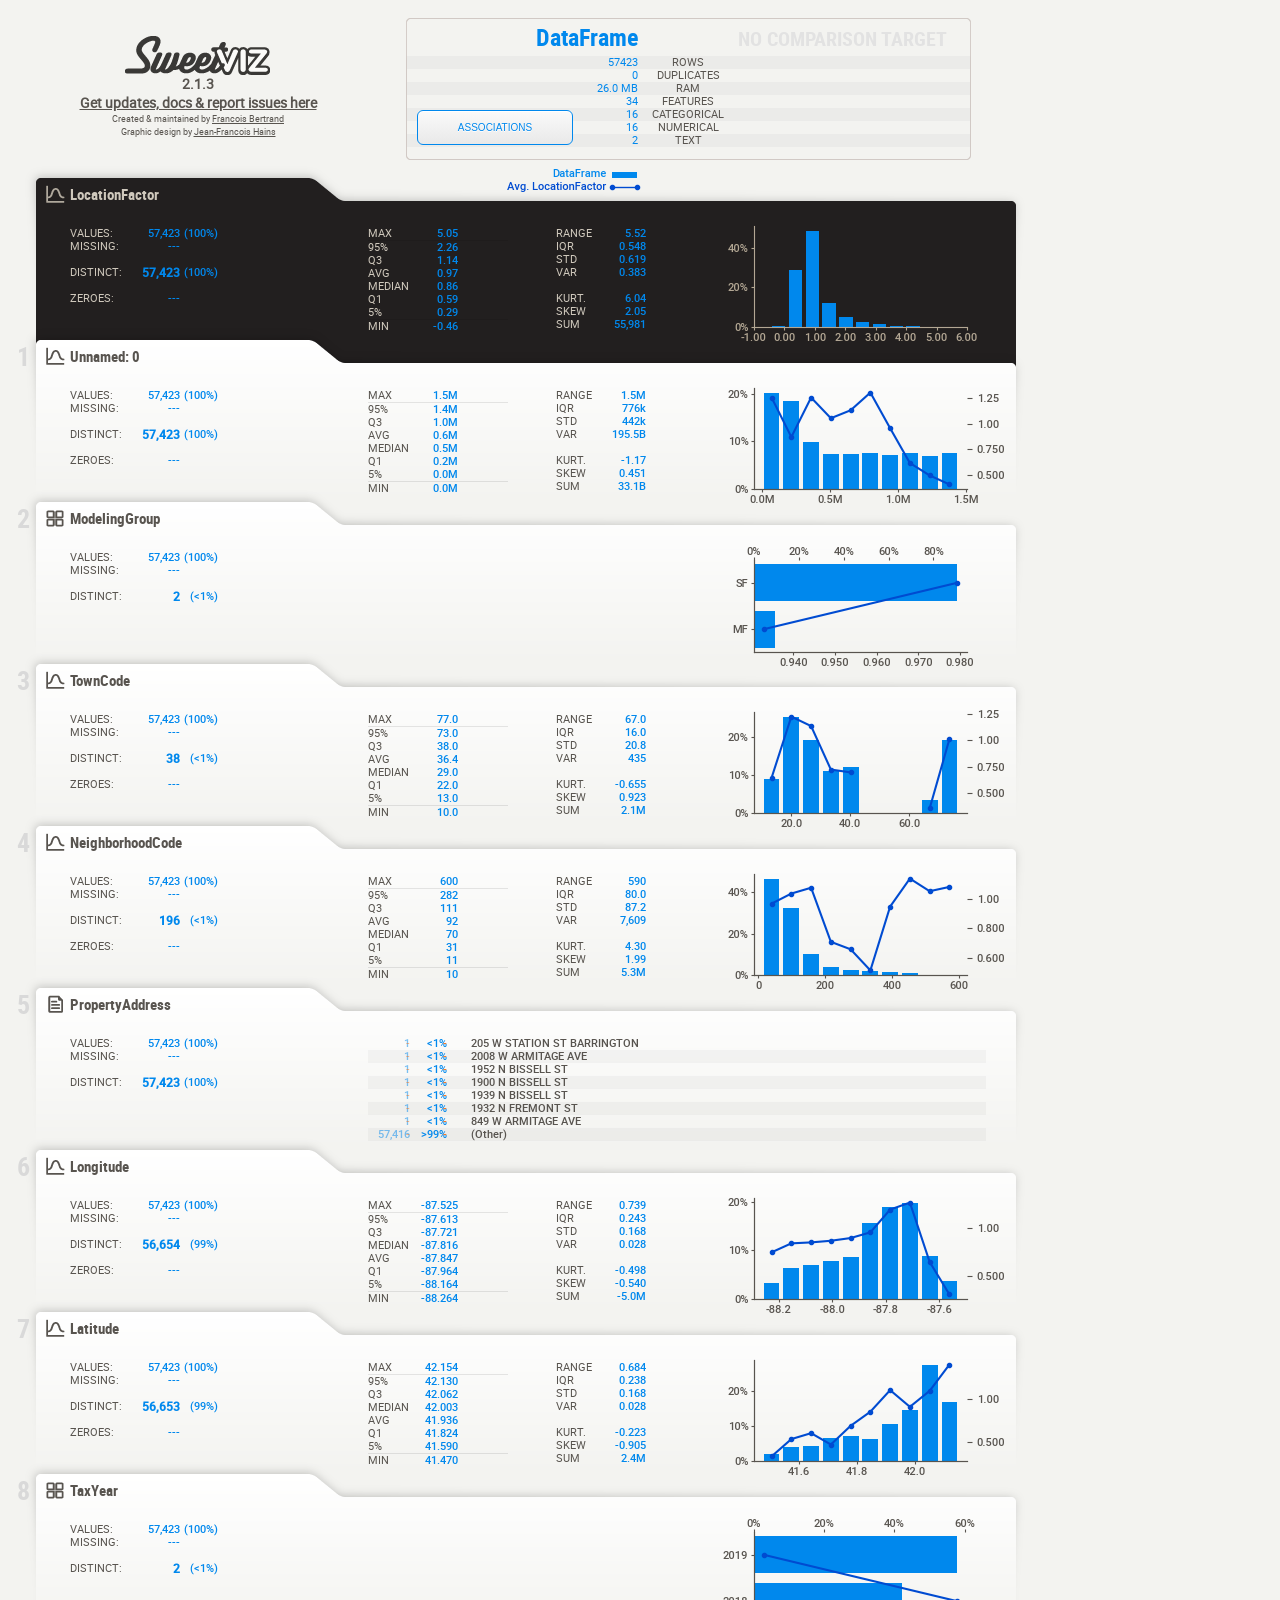
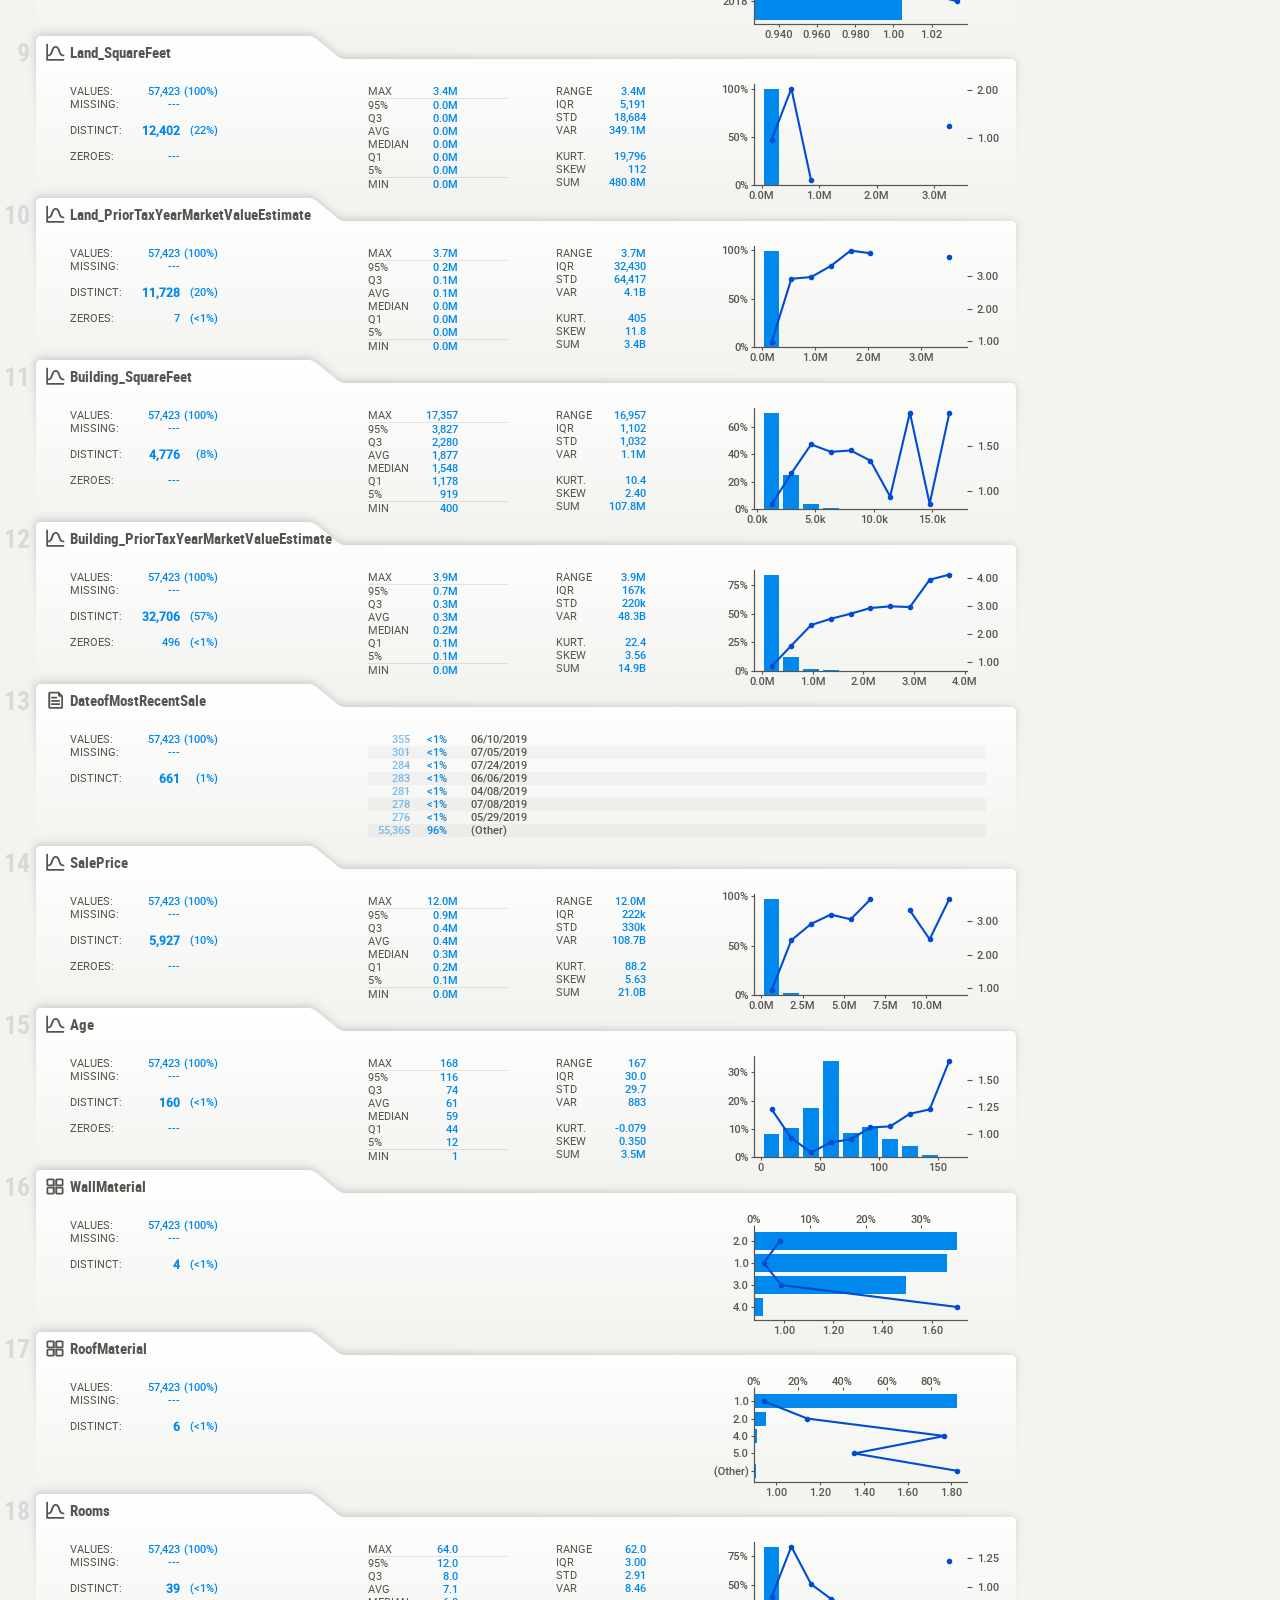
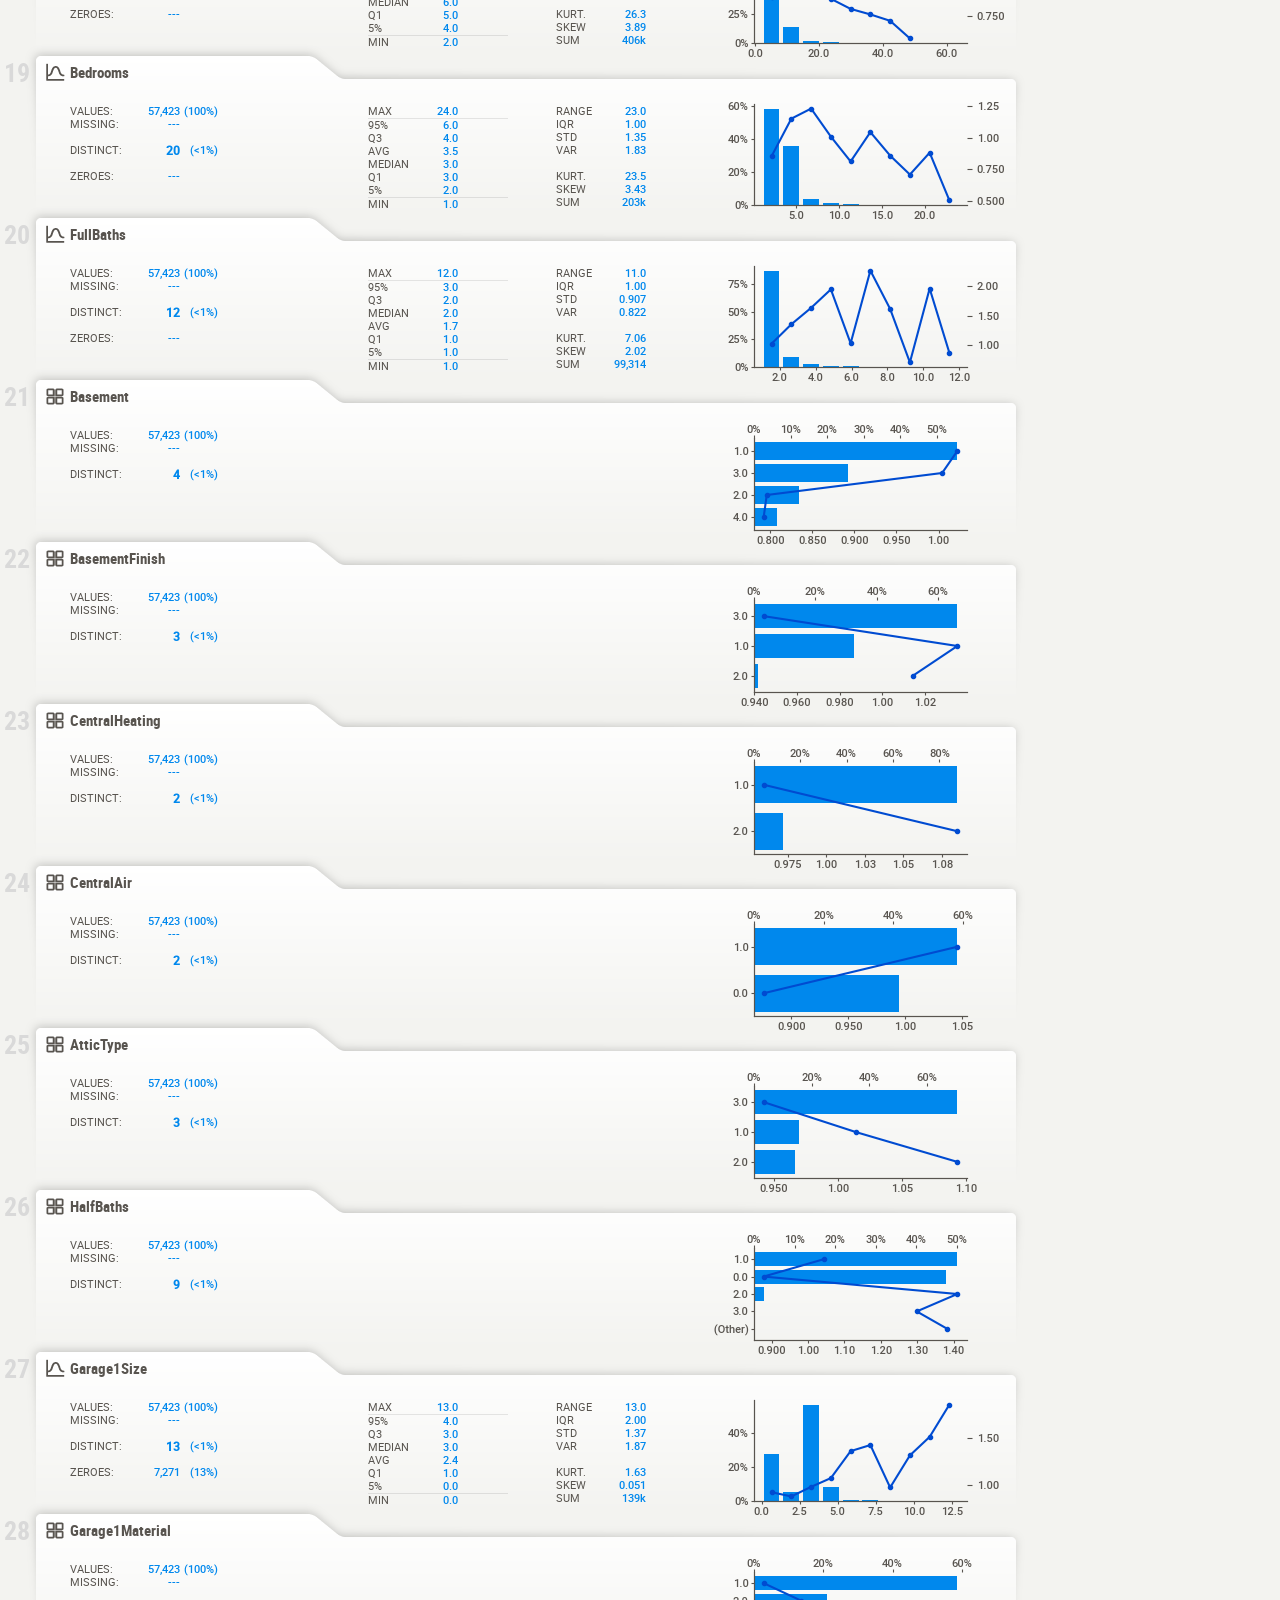
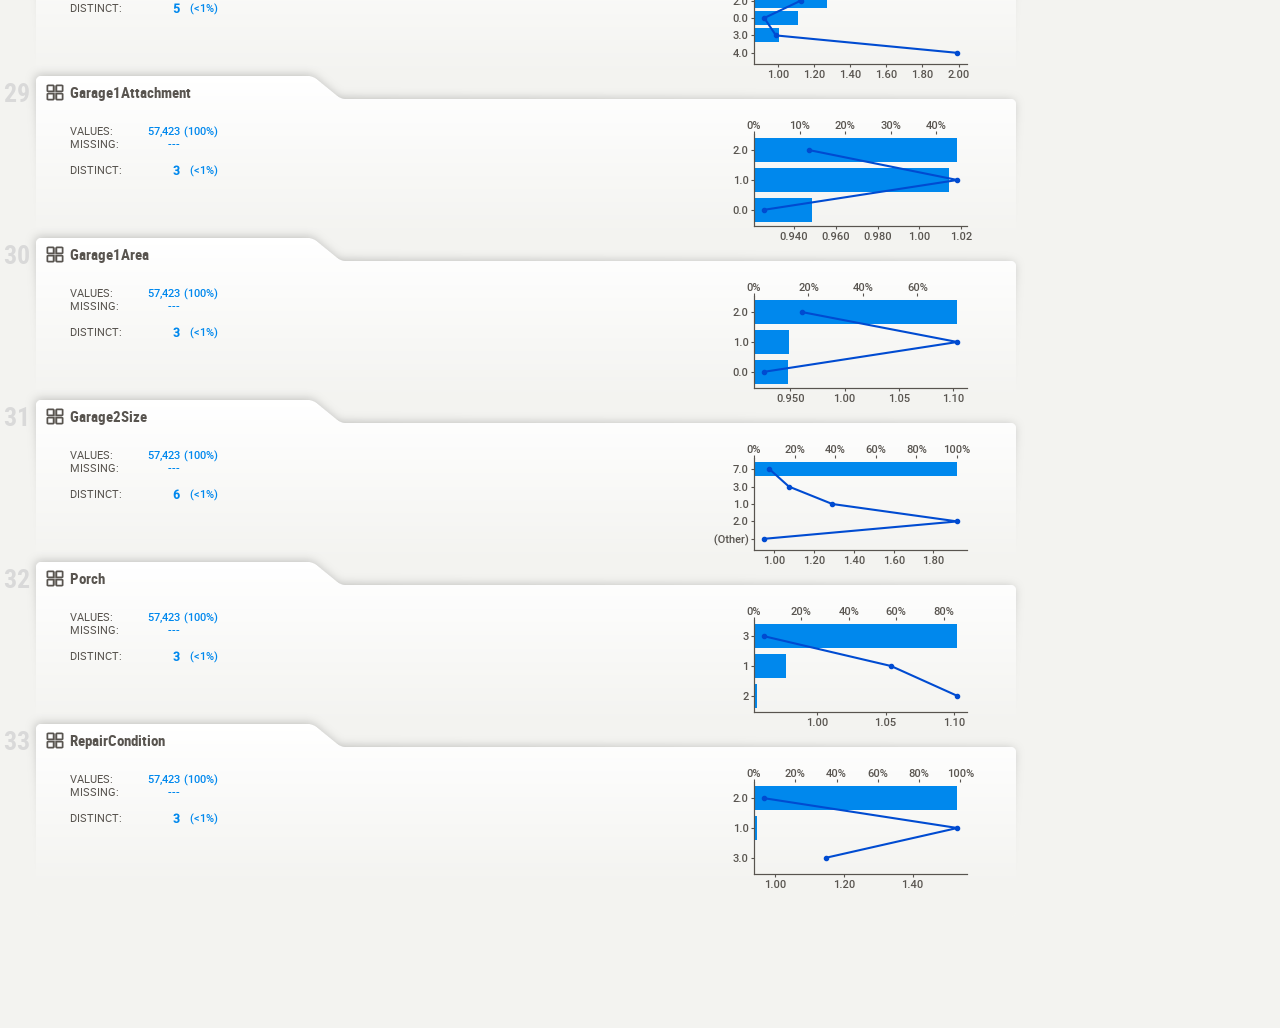
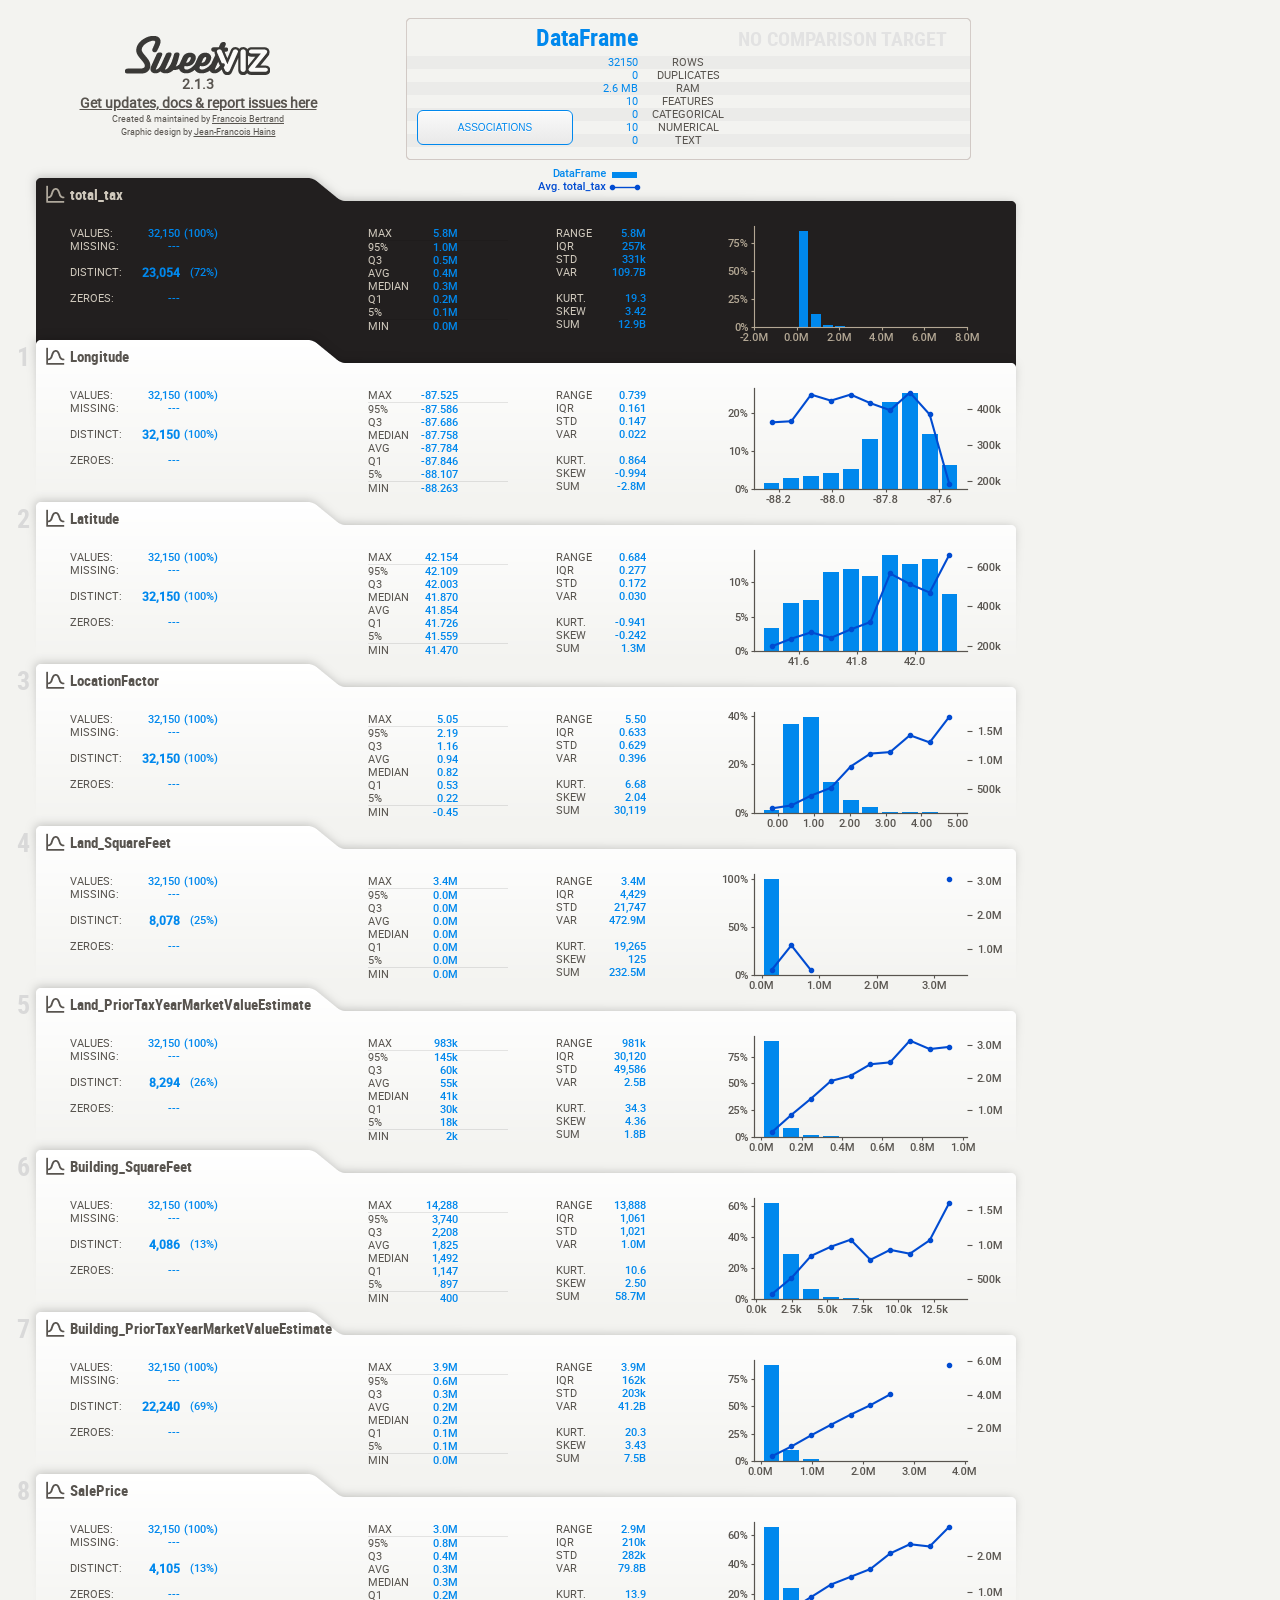
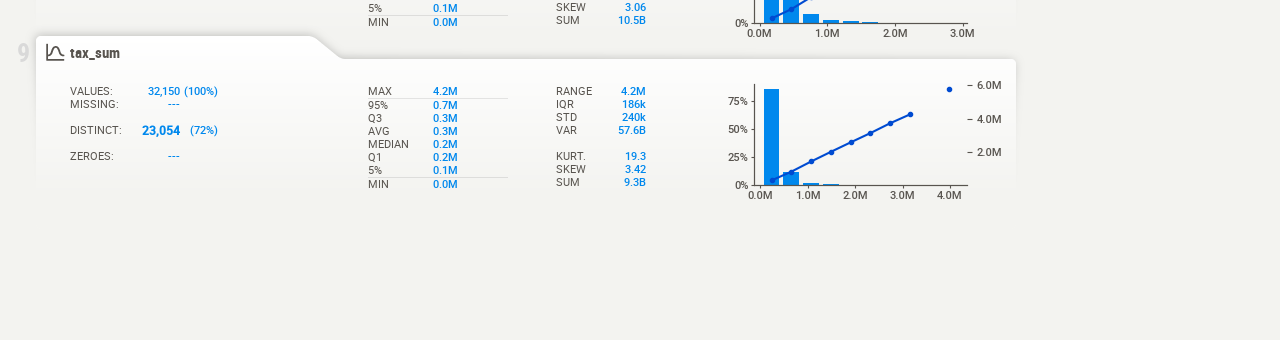
